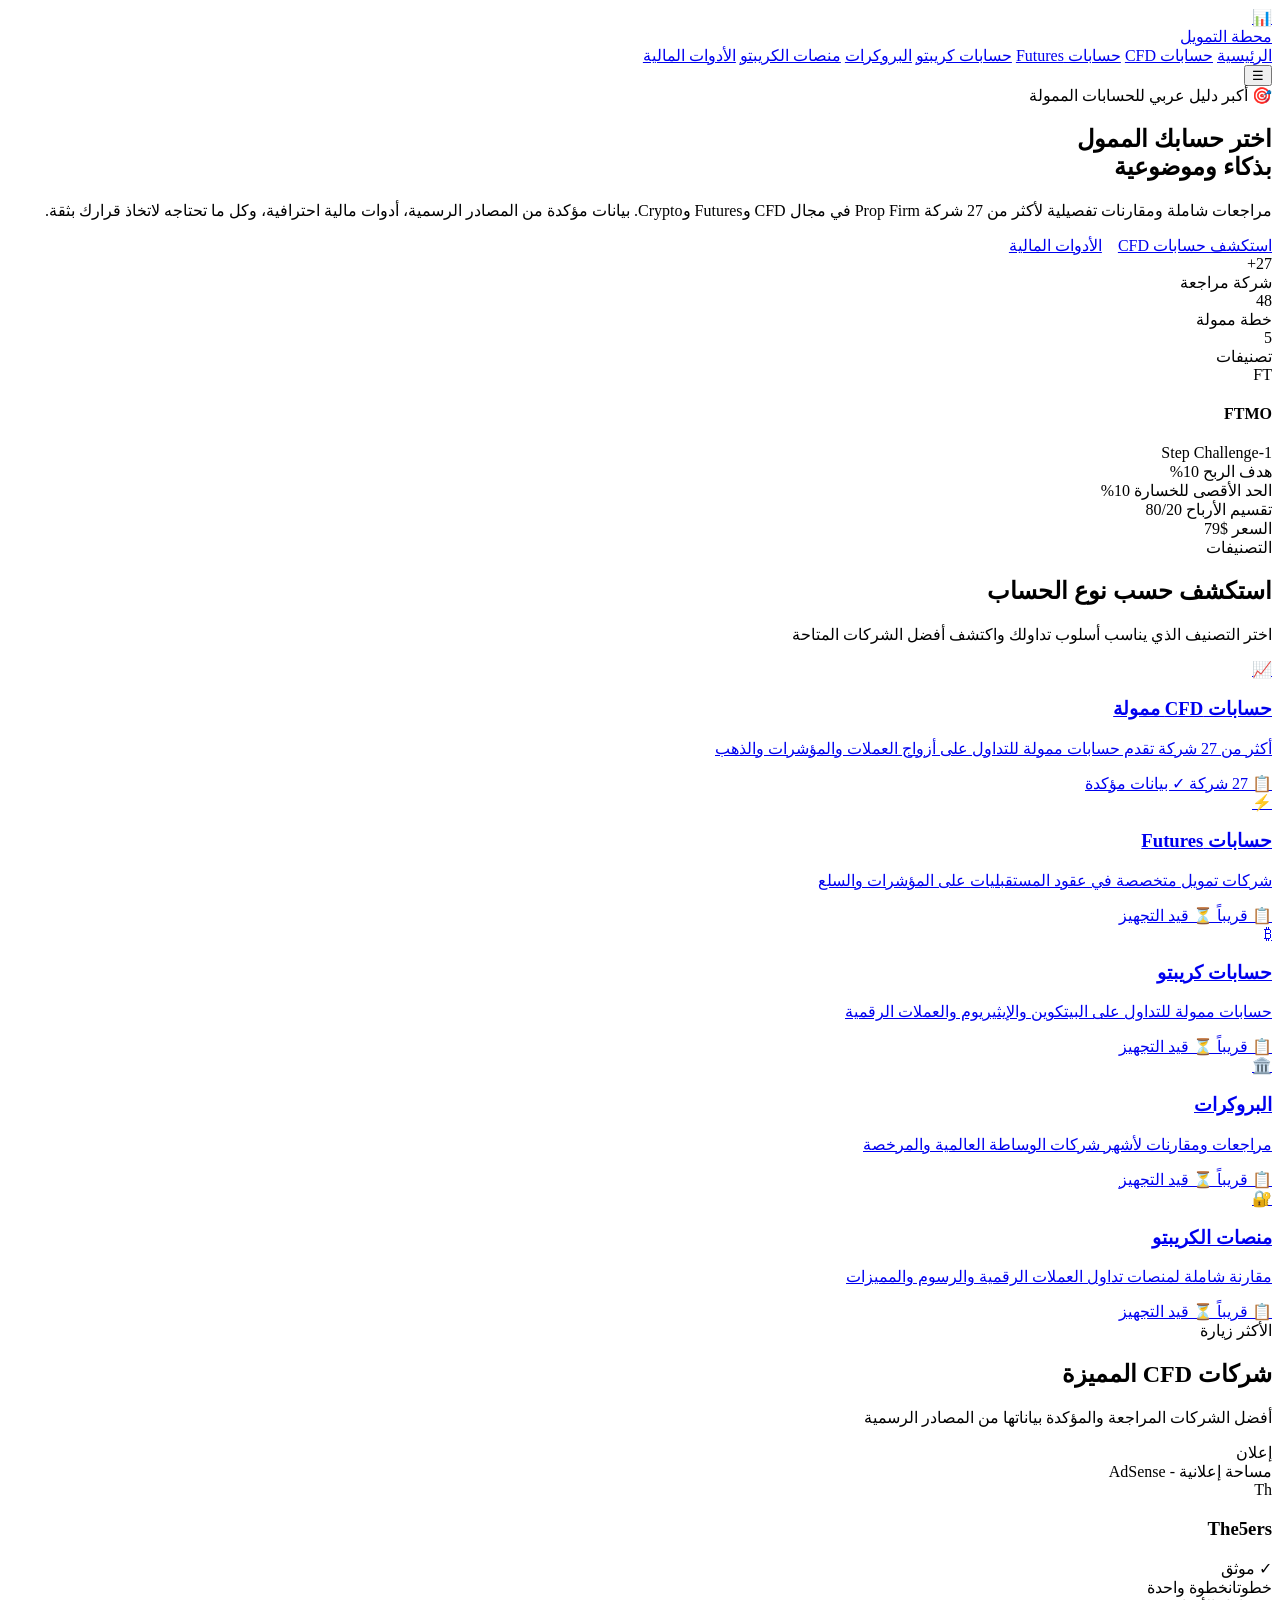
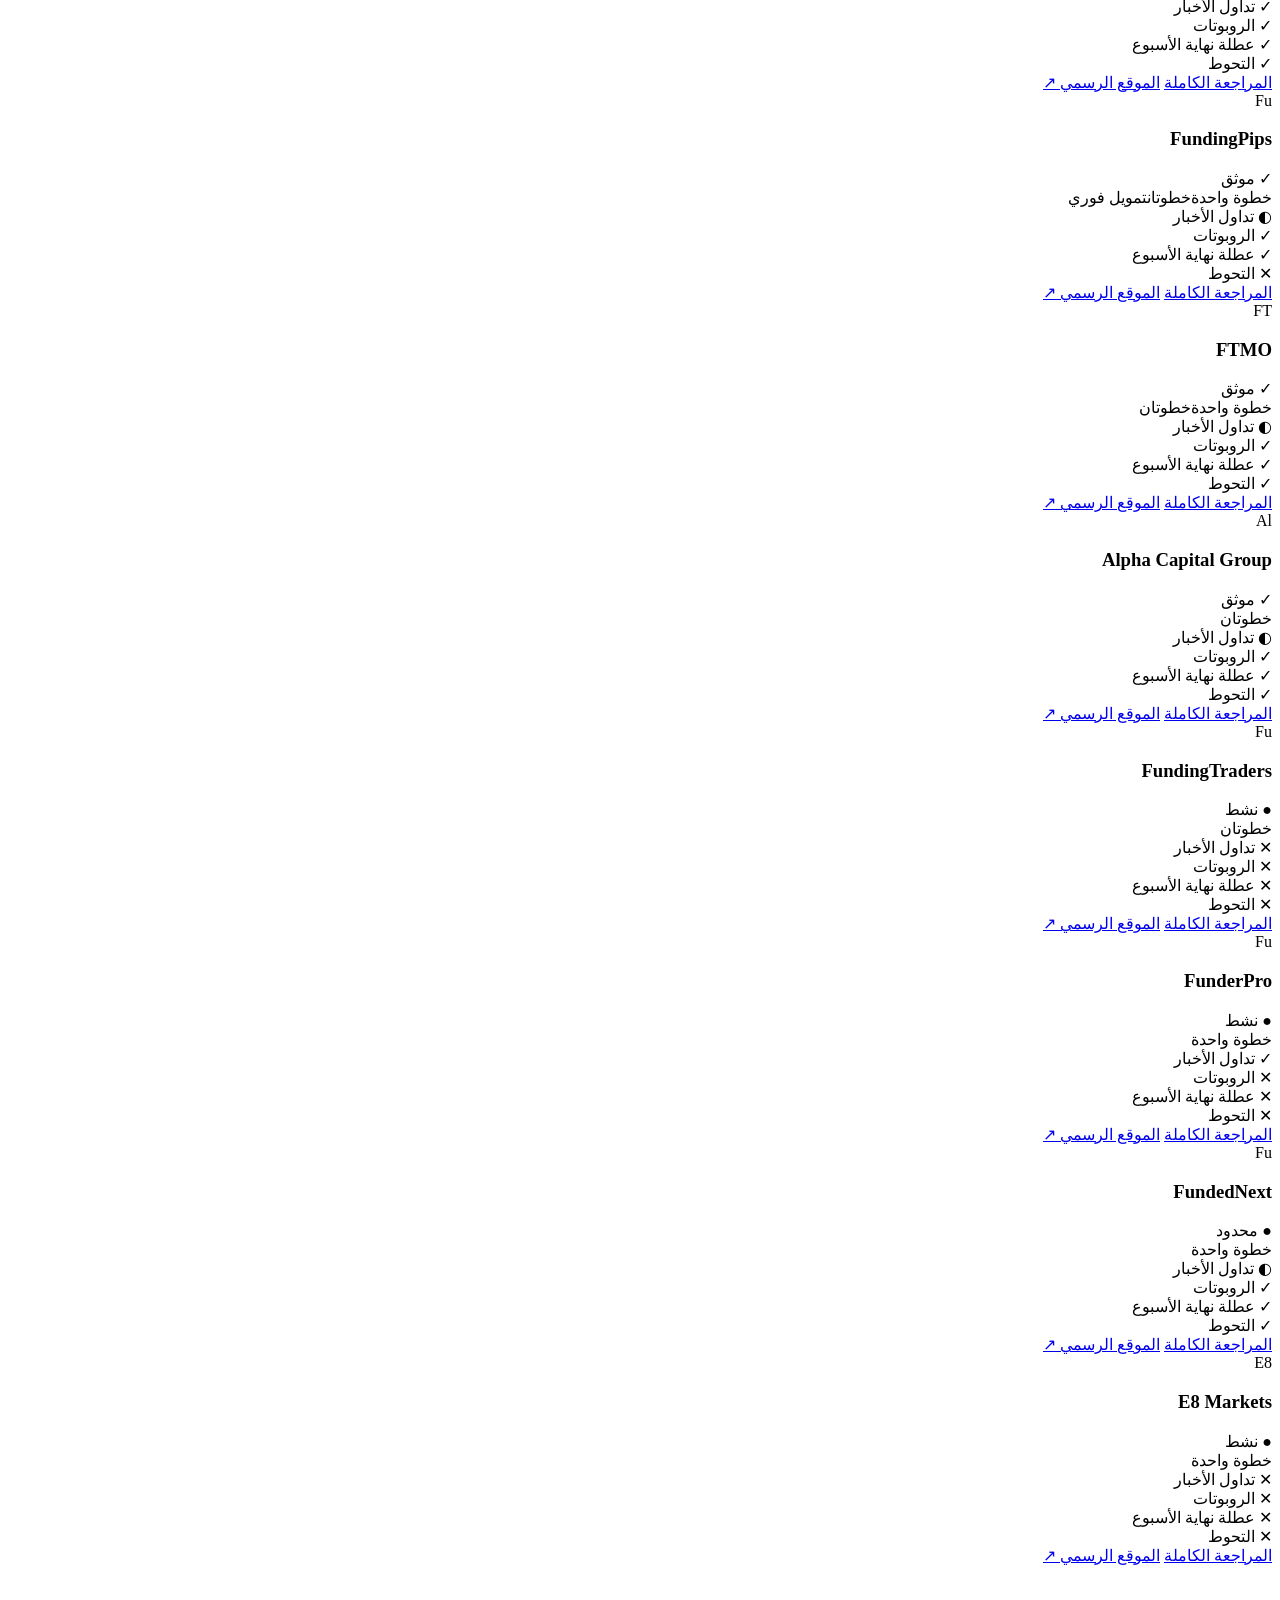
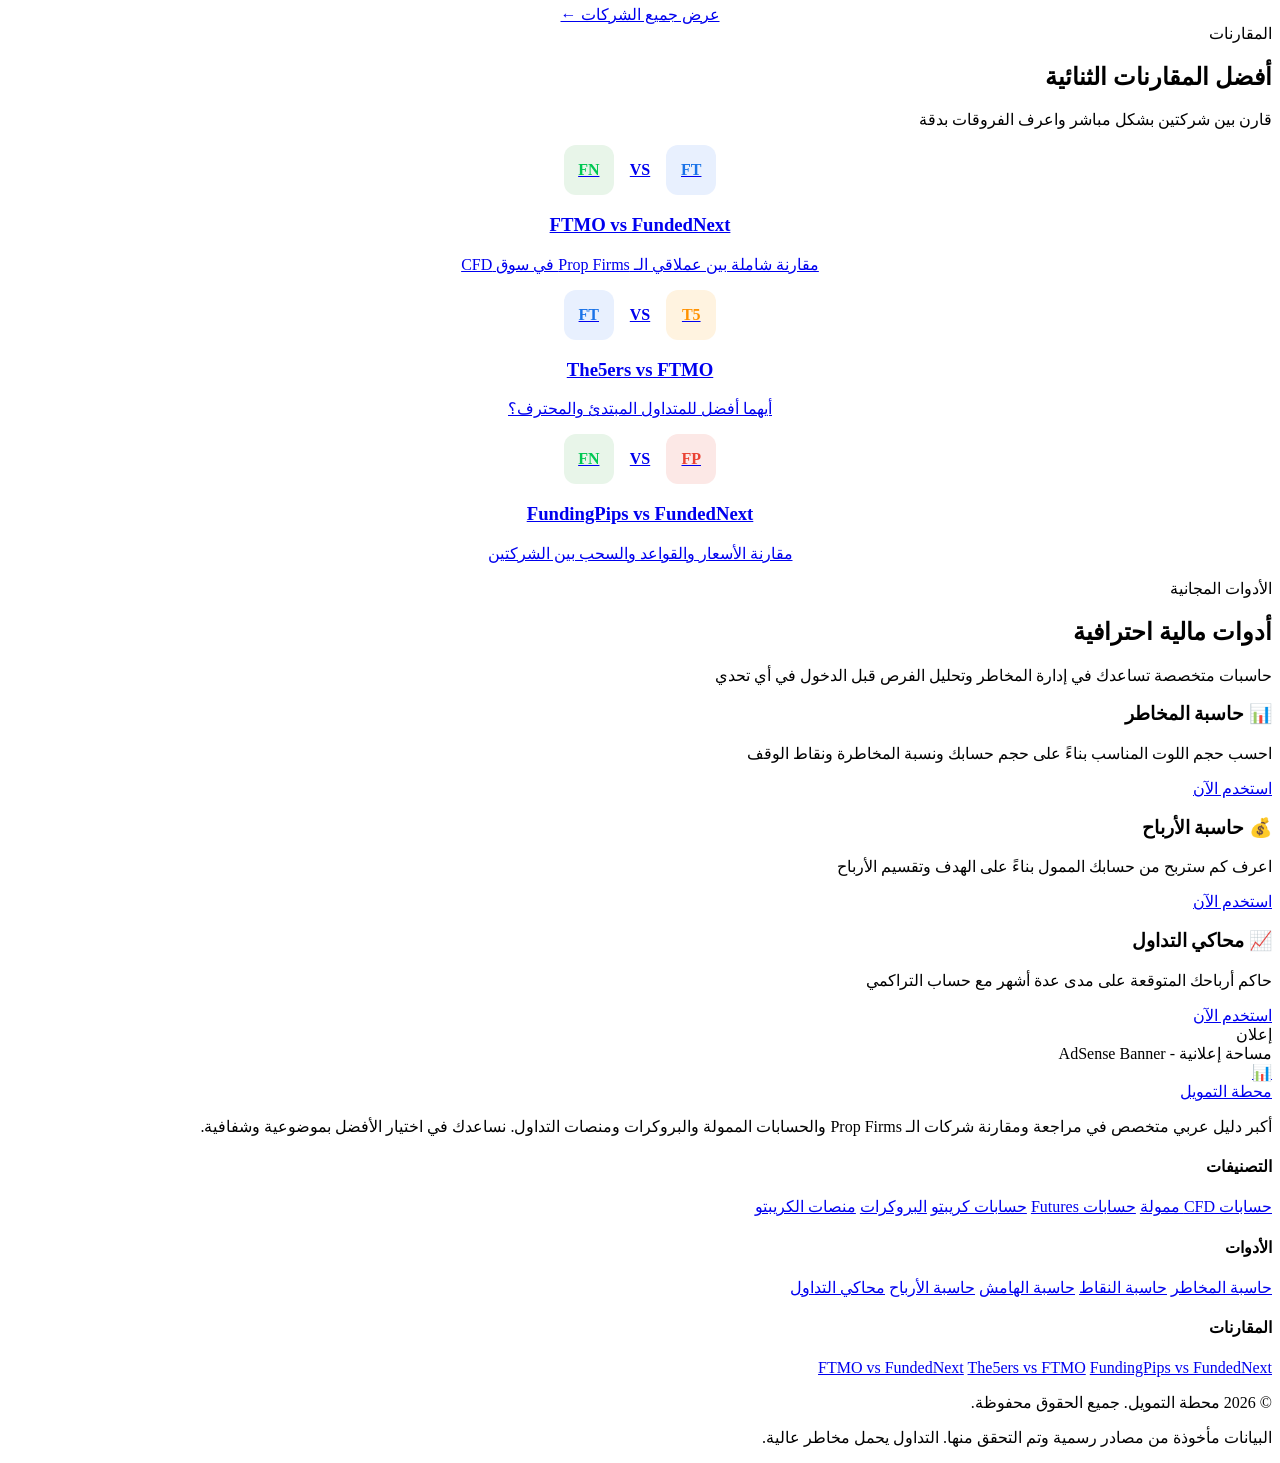
==== index.html @ 2172b108 "Add files via upload" ====
<!DOCTYPE html>
<html lang="ar" dir="rtl">
<head>
<meta charset="UTF-8">
<meta name="viewport" content="width=device-width, initial-scale=1.0">
<meta name="description" content="أكبر دليل عربي لشركات الـ Prop Firms والحسابات الممولة والبروكرات ومنصات الكريبتو. مراجعات شاملة، مقارنات تفصيلية، وأدوات مالية احترافية.">
<meta name="keywords" content="prop firm, حساب ممول, تداول, forex, CFD, futures, crypto, بروكر, مراجعة, مقارنة">
<meta name="author" content="محطة التمويل">
<meta name="robots" content="index, follow">
<meta property="og:title" content="محطة التمويل | دليل شركات الـ Prop Firms والبروكرات">
<meta property="og:description" content="أكبر دليل عربي لشركات الـ Prop Firms والحسابات الممولة والبروكرات ومنصات الكريبتو.">
<meta property="og:type" content="website">
<meta property="og:locale" content="ar_SA">
<meta name="twitter:card" content="summary_large_image">
<meta name="theme-color" content="#1a73e8">
<link rel="canonical" href="https://prophub.com/">
<link rel="preconnect" href="https://fonts.googleapis.com">
<link href="https://fonts.googleapis.com/css2?family=Cairo:wght@400;600;700;800&display=swap" rel="stylesheet">
<link rel="stylesheet" href="/assets/css/style.css">
<title>محطة التمويل | دليل شركات الـ Prop Firms والبروكرات</title>
<script type="application/ld+json">
{
  "@context": "https://schema.org",
  "@type": "WebSite",
  "name": "محطة التمويل",
  "url": "https://prophub.com/",
  "description": "أكبر دليل عربي لشركات الـ Prop Firms والحسابات الممولة والبروكرات ومنصات الكريبتو.",
  "inLanguage": "ar"
}
</script>
</head>
<body>
<header class="site-header">
  <div class="container header-inner">
    <a href="/" class="logo">
      <div class="logo-icon">📊</div>
      <span>محطة التمويل</span>
    </a>
    <nav class="main-nav">
      <a href="/" class="nav-link active">الرئيسية</a>
<a href="/categories/cfd-prop-firms.html" class="nav-link ">حسابات CFD</a>
<a href="/categories/futures-prop-firms.html" class="nav-link ">حسابات Futures</a>
<a href="/categories/crypto-prop-firms.html" class="nav-link ">حسابات كريبتو</a>
<a href="/categories/brokers.html" class="nav-link ">البروكرات</a>
<a href="/categories/crypto-exchanges.html" class="nav-link ">منصات الكريبتو</a>
<a href="/tools/" class="nav-link ">الأدوات المالية</a>

    </nav>
    <div class="header-actions">
      <button class="mobile-menu-btn" aria-label="القائمة">☰</button>
    </div>
  </div>
</header>
<main>
<section class="hero">
  <div class="container">
    <div class="hero-grid">
      <div class="hero-content">
        <div class="hero-badge">
          <span>🎯</span>
          <span>أكبر دليل عربي للحسابات الممولة</span>
        </div>
        <h1 class="hero-title">
          اختر حسابك الممول<br>
          <span class="highlight">بذكاء وموضوعية</span>
        </h1>
        <p class="hero-desc">
          مراجعات شاملة ومقارنات تفصيلية لأكثر من 27 شركة Prop Firm في مجال CFD وFutures وCrypto. 
          بيانات مؤكدة من المصادر الرسمية، أدوات مالية احترافية، وكل ما تحتاجه لاتخاذ قرارك بثقة.
        </p>
        <div style="display: flex; gap: 1rem; flex-wrap: wrap;">
          <a href="/categories/cfd-prop-firms.html" class="btn btn-primary btn-lg">استكشف حسابات CFD</a>
          <a href="/tools/" class="btn btn-outline btn-lg">الأدوات المالية</a>
        </div>
        <div class="hero-stats">
          <div class="stat-item">
            <div class="stat-number">27+</div>
            <div class="stat-label">شركة مراجعة</div>
          </div>
          <div class="stat-item">
            <div class="stat-number">48</div>
            <div class="stat-label">خطة ممولة</div>
          </div>
          <div class="stat-item">
            <div class="stat-number">5</div>
            <div class="stat-label">تصنيفات</div>
          </div>
        </div>
      </div>
      <div class="hero-visual">
        <div class="hero-card">
          <div class="hero-card-header">
            <div class="hero-card-avatar">FT</div>
            <div class="hero-card-info">
              <h4>FTMO</h4>
              <span>1-Step Challenge</span>
            </div>
          </div>
          <div class="hero-metric">
            <span class="hero-metric-label">هدف الربح</span>
            <span class="hero-metric-value">10%</span>
          </div>
          <div class="hero-metric">
            <span class="hero-metric-label">الحد الأقصى للخسارة</span>
            <span class="hero-metric-value">10%</span>
          </div>
          <div class="hero-metric">
            <span class="hero-metric-label">تقسيم الأرباح</span>
            <span class="hero-metric-value positive">80/20</span>
          </div>
          <div class="hero-metric">
            <span class="hero-metric-label">السعر</span>
            <span class="hero-metric-value">$79</span>
          </div>
        </div>
      </div>
    </div>
  </div>
</section><section class="section">
  <div class="container">
    <div class="section-header">
      <span class="section-tag">التصنيفات</span>
      <h2 class="section-title">استكشف حسب نوع الحساب</h2>
      <p class="section-desc">اختر التصنيف الذي يناسب أسلوب تداولك واكتشف أفضل الشركات المتاحة</p>
    </div>
    <div class="categories-grid">
      <a href="/categories/cfd-prop-firms.html" class="category-card">
        <div class="category-icon">📈</div>
        <h3>حسابات CFD ممولة</h3>
        <p>أكثر من 27 شركة تقدم حسابات ممولة للتداول على أزواج العملات والمؤشرات والذهب</p>
        <div class="category-meta">
          <span>📋 27 شركة</span>
          <span>✓ بيانات مؤكدة</span>
        </div>
      </a>
      <a href="/categories/futures-prop-firms.html" class="category-card">
        <div class="category-icon">⚡</div>
        <h3>حسابات Futures</h3>
        <p>شركات تمويل متخصصة في عقود المستقبليات على المؤشرات والسلع</p>
        <div class="category-meta">
          <span>📋 قريباً</span>
          <span>⏳ قيد التجهيز</span>
        </div>
      </a>
      <a href="/categories/crypto-prop-firms.html" class="category-card">
        <div class="category-icon">₿</div>
        <h3>حسابات كريبتو</h3>
        <p>حسابات ممولة للتداول على البيتكوين والإيثيريوم والعملات الرقمية</p>
        <div class="category-meta">
          <span>📋 قريباً</span>
          <span>⏳ قيد التجهيز</span>
        </div>
      </a>
      <a href="/categories/brokers.html" class="category-card">
        <div class="category-icon">🏛️</div>
        <h3>البروكرات</h3>
        <p>مراجعات ومقارنات لأشهر شركات الوساطة العالمية والمرخصة</p>
        <div class="category-meta">
          <span>📋 قريباً</span>
          <span>⏳ قيد التجهيز</span>
        </div>
      </a>
      <a href="/categories/crypto-exchanges.html" class="category-card">
        <div class="category-icon">🔐</div>
        <h3>منصات الكريبتو</h3>
        <p>مقارنة شاملة لمنصات تداول العملات الرقمية والرسوم والمميزات</p>
        <div class="category-meta">
          <span>📋 قريباً</span>
          <span>⏳ قيد التجهيز</span>
        </div>
      </a>
    </div>
  </div>
</section><section class="section" style="background: var(--bg-surface);">
  <div class="container">
    <div class="section-header">
      <span class="section-tag">الأكثر زيارة</span>
      <h2 class="section-title">شركات CFD المميزة</h2>
      <p class="section-desc">أفضل الشركات المراجعة والمؤكدة بياناتها من المصادر الرسمية</p>
    </div>
    <div class="ad-slot">
      <span class="ad-slot-label">إعلان</span>
      <div>مساحة إعلانية - AdSense</div>
    </div>
    <div class="firms-grid">
      
    <article class="firm-card" data-type="2_step">
      <div class="firm-card-header">
        <div class="firm-logo">Th</div>
        <div class="firm-info">
          <h3 class="firm-name">The5ers</h3>
          <span class="firm-badge badge-verified">✓ موثق</span>
        </div>
      </div>
      <div class="firm-card-body">
        <div class="firm-plans-preview">
          <span class="plan-chip">خطوتان</span><span class="plan-chip">خطوة واحدة</span>
        </div>
        <div class="firm-features">
          
    <div class="feature-item allowed"><span class="icon">✓</span> تداول الأخبار</div>
    <div class="feature-item allowed"><span class="icon">✓</span> الروبوتات</div>
    <div class="feature-item allowed"><span class="icon">✓</span> عطلة نهاية الأسبوع</div>
    <div class="feature-item allowed"><span class="icon">✓</span> التحوط</div>
    
        </div>
      </div>
      <div class="firm-card-footer">
        <a href="/reviews/the5ers.html" class="btn btn-primary btn-sm">المراجعة الكاملة</a>
        <a href="https://the5ers.com/high-stakes/" target="_blank" rel="nofollow noopener" class="btn btn-outline btn-sm">الموقع الرسمي ↗</a>
      </div>
    </article>
    
    <article class="firm-card" data-type="1_step">
      <div class="firm-card-header">
        <div class="firm-logo">Fu</div>
        <div class="firm-info">
          <h3 class="firm-name">FundingPips</h3>
          <span class="firm-badge badge-verified">✓ موثق</span>
        </div>
      </div>
      <div class="firm-card-body">
        <div class="firm-plans-preview">
          <span class="plan-chip">خطوة واحدة</span><span class="plan-chip">خطوتان</span><span class="plan-chip">تمويل فوري</span>
        </div>
        <div class="firm-features">
          
    <div class="feature-item restricted"><span class="icon">◐</span> تداول الأخبار</div>
    <div class="feature-item allowed"><span class="icon">✓</span> الروبوتات</div>
    <div class="feature-item allowed"><span class="icon">✓</span> عطلة نهاية الأسبوع</div>
    <div class="feature-item not-allowed"><span class="icon">✕</span> التحوط</div>
    
        </div>
      </div>
      <div class="firm-card-footer">
        <a href="/reviews/fundingpips.html" class="btn btn-primary btn-sm">المراجعة الكاملة</a>
        <a href="https://fundingpips.com/1-step/" target="_blank" rel="nofollow noopener" class="btn btn-outline btn-sm">الموقع الرسمي ↗</a>
      </div>
    </article>
    
    <article class="firm-card" data-type="1_step">
      <div class="firm-card-header">
        <div class="firm-logo">FT</div>
        <div class="firm-info">
          <h3 class="firm-name">FTMO</h3>
          <span class="firm-badge badge-verified">✓ موثق</span>
        </div>
      </div>
      <div class="firm-card-body">
        <div class="firm-plans-preview">
          <span class="plan-chip">خطوة واحدة</span><span class="plan-chip">خطوتان</span>
        </div>
        <div class="firm-features">
          
    <div class="feature-item restricted"><span class="icon">◐</span> تداول الأخبار</div>
    <div class="feature-item allowed"><span class="icon">✓</span> الروبوتات</div>
    <div class="feature-item allowed"><span class="icon">✓</span> عطلة نهاية الأسبوع</div>
    <div class="feature-item allowed"><span class="icon">✓</span> التحوط</div>
    
        </div>
      </div>
      <div class="firm-card-footer">
        <a href="/reviews/ftmo.html" class="btn btn-primary btn-sm">المراجعة الكاملة</a>
        <a href="https://ftmo.com/en/1-step-challenge/" target="_blank" rel="nofollow noopener" class="btn btn-outline btn-sm">الموقع الرسمي ↗</a>
      </div>
    </article>
    
    <article class="firm-card" data-type="2_step">
      <div class="firm-card-header">
        <div class="firm-logo">Al</div>
        <div class="firm-info">
          <h3 class="firm-name">Alpha Capital Group</h3>
          <span class="firm-badge badge-verified">✓ موثق</span>
        </div>
      </div>
      <div class="firm-card-body">
        <div class="firm-plans-preview">
          <span class="plan-chip">خطوتان</span>
        </div>
        <div class="firm-features">
          
    <div class="feature-item restricted"><span class="icon">◐</span> تداول الأخبار</div>
    <div class="feature-item allowed"><span class="icon">✓</span> الروبوتات</div>
    <div class="feature-item allowed"><span class="icon">✓</span> عطلة نهاية الأسبوع</div>
    <div class="feature-item allowed"><span class="icon">✓</span> التحوط</div>
    
        </div>
      </div>
      <div class="firm-card-footer">
        <a href="/reviews/alpha-capital-group.html" class="btn btn-primary btn-sm">المراجعة الكاملة</a>
        <a href="https://alphacapitalgroup.uk/alpha-pro/" target="_blank" rel="nofollow noopener" class="btn btn-outline btn-sm">الموقع الرسمي ↗</a>
      </div>
    </article>
    
    <article class="firm-card" data-type="2_step">
      <div class="firm-card-header">
        <div class="firm-logo">Fu</div>
        <div class="firm-info">
          <h3 class="firm-name">FundingTraders</h3>
          <span class="firm-badge badge-active">● نشط</span>
        </div>
      </div>
      <div class="firm-card-body">
        <div class="firm-plans-preview">
          <span class="plan-chip">خطوتان</span>
        </div>
        <div class="firm-features">
          
    <div class="feature-item not-allowed"><span class="icon">✕</span> تداول الأخبار</div>
    <div class="feature-item not-allowed"><span class="icon">✕</span> الروبوتات</div>
    <div class="feature-item not-allowed"><span class="icon">✕</span> عطلة نهاية الأسبوع</div>
    <div class="feature-item not-allowed"><span class="icon">✕</span> التحوط</div>
    
        </div>
      </div>
      <div class="firm-card-footer">
        <a href="/reviews/fundingtraders.html" class="btn btn-primary btn-sm">المراجعة الكاملة</a>
        <a href="https://fundingtraders.com/" target="_blank" rel="nofollow noopener" class="btn btn-outline btn-sm">الموقع الرسمي ↗</a>
      </div>
    </article>
    
    <article class="firm-card" data-type="1_step">
      <div class="firm-card-header">
        <div class="firm-logo">Fu</div>
        <div class="firm-info">
          <h3 class="firm-name">FunderPro</h3>
          <span class="firm-badge badge-active">● نشط</span>
        </div>
      </div>
      <div class="firm-card-body">
        <div class="firm-plans-preview">
          <span class="plan-chip">خطوة واحدة</span>
        </div>
        <div class="firm-features">
          
    <div class="feature-item allowed"><span class="icon">✓</span> تداول الأخبار</div>
    <div class="feature-item not-allowed"><span class="icon">✕</span> الروبوتات</div>
    <div class="feature-item not-allowed"><span class="icon">✕</span> عطلة نهاية الأسبوع</div>
    <div class="feature-item not-allowed"><span class="icon">✕</span> التحوط</div>
    
        </div>
      </div>
      <div class="firm-card-footer">
        <a href="/reviews/funderpro.html" class="btn btn-primary btn-sm">المراجعة الكاملة</a>
        <a href="https://funderpro.com/the-challenge/" target="_blank" rel="nofollow noopener" class="btn btn-outline btn-sm">الموقع الرسمي ↗</a>
      </div>
    </article>
    
    <article class="firm-card" data-type="1_step">
      <div class="firm-card-header">
        <div class="firm-logo">Fu</div>
        <div class="firm-info">
          <h3 class="firm-name">FundedNext</h3>
          <span class="firm-badge badge-limited">● محدود</span>
        </div>
      </div>
      <div class="firm-card-body">
        <div class="firm-plans-preview">
          <span class="plan-chip">خطوة واحدة</span>
        </div>
        <div class="firm-features">
          
    <div class="feature-item restricted"><span class="icon">◐</span> تداول الأخبار</div>
    <div class="feature-item allowed"><span class="icon">✓</span> الروبوتات</div>
    <div class="feature-item allowed"><span class="icon">✓</span> عطلة نهاية الأسبوع</div>
    <div class="feature-item allowed"><span class="icon">✓</span> التحوط</div>
    
        </div>
      </div>
      <div class="firm-card-footer">
        <a href="/reviews/fundednext.html" class="btn btn-primary btn-sm">المراجعة الكاملة</a>
        <a href="https://fundednext.com/express/" target="_blank" rel="nofollow noopener" class="btn btn-outline btn-sm">الموقع الرسمي ↗</a>
      </div>
    </article>
    
    <article class="firm-card" data-type="1_step">
      <div class="firm-card-header">
        <div class="firm-logo">E8</div>
        <div class="firm-info">
          <h3 class="firm-name">E8 Markets</h3>
          <span class="firm-badge badge-active">● نشط</span>
        </div>
      </div>
      <div class="firm-card-body">
        <div class="firm-plans-preview">
          <span class="plan-chip">خطوة واحدة</span>
        </div>
        <div class="firm-features">
          
    <div class="feature-item not-allowed"><span class="icon">✕</span> تداول الأخبار</div>
    <div class="feature-item not-allowed"><span class="icon">✕</span> الروبوتات</div>
    <div class="feature-item not-allowed"><span class="icon">✕</span> عطلة نهاية الأسبوع</div>
    <div class="feature-item not-allowed"><span class="icon">✕</span> التحوط</div>
    
        </div>
      </div>
      <div class="firm-card-footer">
        <a href="/reviews/e8-markets.html" class="btn btn-primary btn-sm">المراجعة الكاملة</a>
        <a href="https://e8markets.com/compare-account-challenges" target="_blank" rel="nofollow noopener" class="btn btn-outline btn-sm">الموقع الرسمي ↗</a>
      </div>
    </article>
    
    </div>
    <div style="text-align: center; margin-top: 2.5rem;">
      <a href="/categories/cfd-prop-firms.html" class="btn btn-outline btn-lg">عرض جميع الشركات ←</a>
    </div>
  </div>
</section><section class="section">
  <div class="container">
    <div class="section-header">
      <span class="section-tag">المقارنات</span>
      <h2 class="section-title">أفضل المقارنات الثنائية</h2>
      <p class="section-desc">قارن بين شركتين بشكل مباشر واعرف الفروقات بدقة</p>
    </div>
    <div class="categories-grid">
      <a href="/comparisons/ftmo-vs-fundednext.html" class="category-card" style="text-align: center;">
        <div style="display: flex; align-items: center; justify-content: center; gap: 1rem; margin-bottom: 1rem;">
          <div style="width: 50px; height: 50px; border-radius: 12px; background: #e8f0fe; display: flex; align-items: center; justify-content: center; font-weight: 800; color: #1a73e8;">FT</div>
          <span style="font-weight: 800; color: var(--text-muted);">VS</span>
          <div style="width: 50px; height: 50px; border-radius: 12px; background: #e8f5e9; display: flex; align-items: center; justify-content: center; font-weight: 800; color: #00c853;">FN</div>
        </div>
        <h3>FTMO vs FundedNext</h3>
        <p>مقارنة شاملة بين عملاقي الـ Prop Firms في سوق CFD</p>
      </a>
      <a href="/comparisons/the5ers-vs-ftmo.html" class="category-card" style="text-align: center;">
        <div style="display: flex; align-items: center; justify-content: center; gap: 1rem; margin-bottom: 1rem;">
          <div style="width: 50px; height: 50px; border-radius: 12px; background: #fff3e0; display: flex; align-items: center; justify-content: center; font-weight: 800; color: #ff9100;">T5</div>
          <span style="font-weight: 800; color: var(--text-muted);">VS</span>
          <div style="width: 50px; height: 50px; border-radius: 12px; background: #e8f0fe; display: flex; align-items: center; justify-content: center; font-weight: 800; color: #1a73e8;">FT</div>
        </div>
        <h3>The5ers vs FTMO</h3>
        <p>أيهما أفضل للمتداول المبتدئ والمحترف؟</p>
      </a>
      <a href="/comparisons/fundingpips-vs-fundednext.html" class="category-card" style="text-align: center;">
        <div style="display: flex; align-items: center; justify-content: center; gap: 1rem; margin-bottom: 1rem;">
          <div style="width: 50px; height: 50px; border-radius: 12px; background: #fce8e6; display: flex; align-items: center; justify-content: center; font-weight: 800; color: #ea4335;">FP</div>
          <span style="font-weight: 800; color: var(--text-muted);">VS</span>
          <div style="width: 50px; height: 50px; border-radius: 12px; background: #e8f5e9; display: flex; align-items: center; justify-content: center; font-weight: 800; color: #00c853;">FN</div>
        </div>
        <h3>FundingPips vs FundedNext</h3>
        <p>مقارنة الأسعار والقواعد والسحب بين الشركتين</p>
      </a>
    </div>
  </div>
</section><section class="section" style="background: linear-gradient(180deg, var(--bg-surface) 0%, var(--bg-primary) 100%);">
  <div class="container">
    <div class="section-header">
      <span class="section-tag">الأدوات المجانية</span>
      <h2 class="section-title">أدوات مالية احترافية</h2>
      <p class="section-desc">حاسبات متخصصة تساعدك في إدارة المخاطر وتحليل الفرص قبل الدخول في أي تحدي</p>
    </div>
    <div class="tools-grid">
      <div class="tool-card">
        <h3>📊 حاسبة المخاطر</h3>
        <p>احسب حجم اللوت المناسب بناءً على حجم حسابك ونسبة المخاطرة ونقاط الوقف</p>
        <a href="/tools/#risk" class="btn btn-primary btn-sm">استخدم الآن</a>
      </div>
      <div class="tool-card">
        <h3>💰 حاسبة الأرباح</h3>
        <p>اعرف كم ستربح من حسابك الممول بناءً على الهدف وتقسيم الأرباح</p>
        <a href="/tools/#payout" class="btn btn-primary btn-sm">استخدم الآن</a>
      </div>
      <div class="tool-card">
        <h3>📈 محاكي التداول</h3>
        <p>حاكم أرباحك المتوقعة على مدى عدة أشهر مع حساب التراكمي</p>
        <a href="/tools/#simulator" class="btn btn-primary btn-sm">استخدم الآن</a>
      </div>
    </div>
  </div>
</section><div class="container">
  <div class="ad-slot">
    <span class="ad-slot-label">إعلان</span>
    <div>مساحة إعلانية - AdSense Banner</div>
  </div>
</div></main>
<footer class="site-footer">
  <div class="container">
    <div class="footer-grid">
      <div class="footer-brand">
        <a href="/" class="logo">
          <div class="logo-icon">📊</div>
          <span>محطة التمويل</span>
        </a>
        <p>أكبر دليل عربي متخصص في مراجعة ومقارنة شركات الـ Prop Firms والحسابات الممولة والبروكرات ومنصات التداول. نساعدك في اختيار الأفضل بموضوعية وشفافية.</p>
      </div>
      <div class="footer-col">
        <h4>التصنيفات</h4>
        <a href="/categories/cfd-prop-firms.html">حسابات CFD ممولة</a>
        <a href="/categories/futures-prop-firms.html">حسابات Futures</a>
        <a href="/categories/crypto-prop-firms.html">حسابات كريبتو</a>
        <a href="/categories/brokers.html">البروكرات</a>
        <a href="/categories/crypto-exchanges.html">منصات الكريبتو</a>
      </div>
      <div class="footer-col">
        <h4>الأدوات</h4>
        <a href="/tools/#risk">حاسبة المخاطر</a>
        <a href="/tools/#pip">حاسبة النقاط</a>
        <a href="/tools/#margin">حاسبة الهامش</a>
        <a href="/tools/#payout">حاسبة الأرباح</a>
        <a href="/tools/#simulator">محاكي التداول</a>
      </div>
      <div class="footer-col">
        <h4>المقارنات</h4>
        <a href="/comparisons/ftmo-vs-fundednext.html">FTMO vs FundedNext</a>
        <a href="/comparisons/the5ers-vs-ftmo.html">The5ers vs FTMO</a>
        <a href="/comparisons/fundingpips-vs-fundednext.html">FundingPips vs FundedNext</a>
      </div>
    </div>
    <div class="footer-bottom">
      <p>© 2026 محطة التمويل. جميع الحقوق محفوظة.</p>
      <p>البيانات مأخوذة من مصادر رسمية وتم التحقق منها. التداول يحمل مخاطر عالية.</p>
    </div>
  </div>
</footer>
<script src="/assets/js/app.js"></script>
</body>
</html>
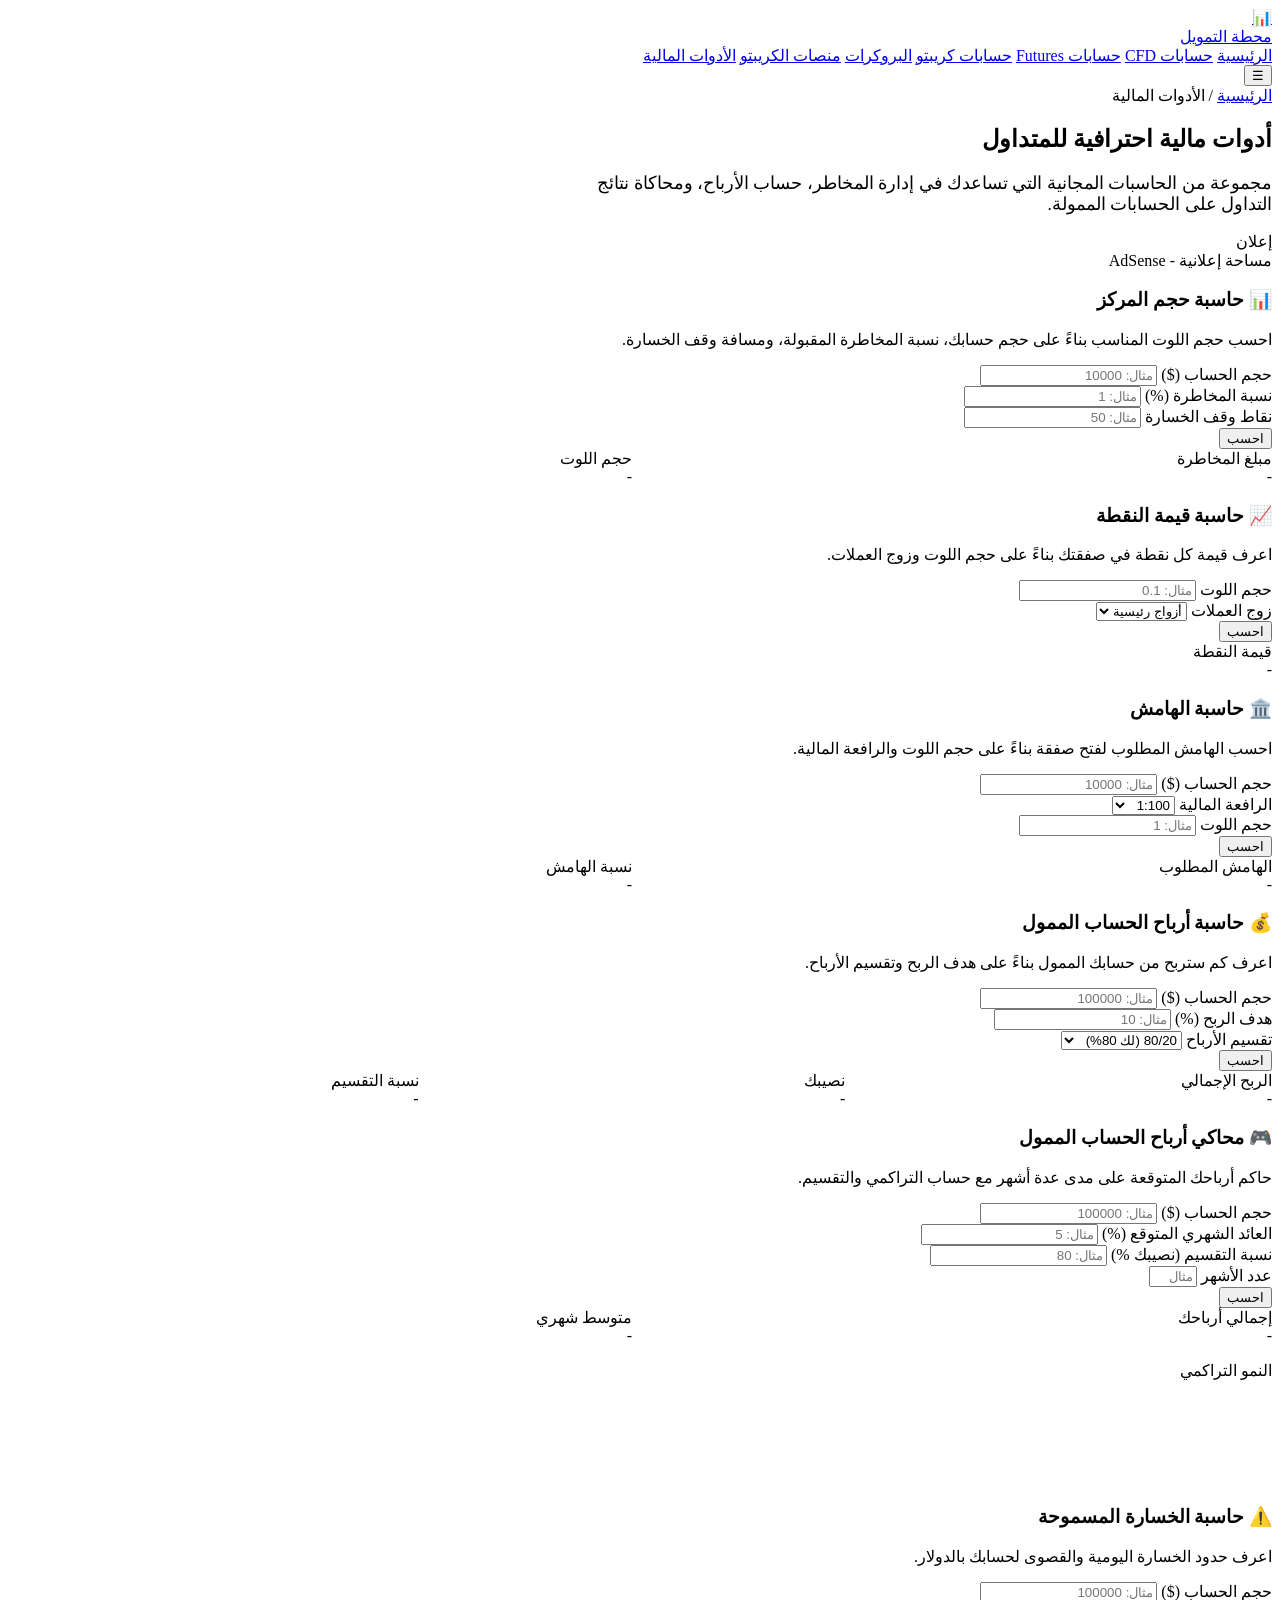
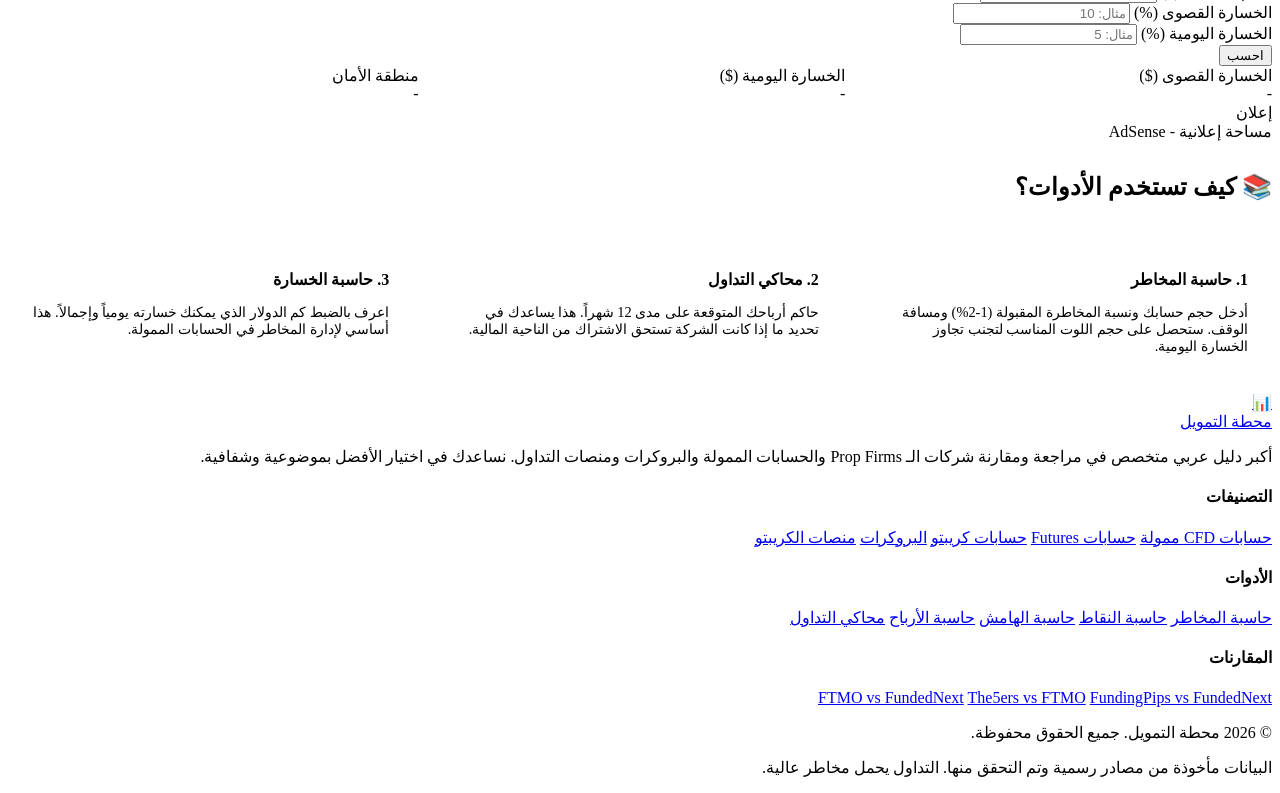
==== commit 26af0af2: "Add files via upload" ====
--- a/index.html
+++ b/index.html
@@ -7,7 +7,7 @@
 <meta name="keywords" content="prop firm, حساب ممول, تداول, forex, CFD, futures, crypto, بروكر, مراجعة, مقارنة">
 <meta name="author" content="محطة التمويل">
 <meta name="robots" content="index, follow">
-<meta property="og:title" content="محطة التمويل | دليل شركات الـ Prop Firms والبروكرات">
+<meta property="og:title" content="الأدوات المالية | حاسبات التداول والمخاطر | محطة التمويل">
 <meta property="og:description" content="أكبر دليل عربي لشركات الـ Prop Firms والحسابات الممولة والبروكرات ومنصات الكريبتو.">
 <meta property="og:type" content="website">
 <meta property="og:locale" content="ar_SA">
@@ -17,7 +17,7 @@
 <link rel="preconnect" href="https://fonts.googleapis.com">
 <link href="https://fonts.googleapis.com/css2?family=Cairo:wght@400;600;700;800&display=swap" rel="stylesheet">
 <link rel="stylesheet" href="/assets/css/style.css">
-<title>محطة التمويل | دليل شركات الـ Prop Firms والبروكرات</title>
+<title>الأدوات المالية | حاسبات التداول والمخاطر | محطة التمويل</title>
 <script type="application/ld+json">
 {
   "@context": "https://schema.org",
@@ -37,13 +37,13 @@
       <span>محطة التمويل</span>
     </a>
     <nav class="main-nav">
-      <a href="/" class="nav-link active">الرئيسية</a>
+      <a href="/" class="nav-link ">الرئيسية</a>
 <a href="/categories/cfd-prop-firms.html" class="nav-link ">حسابات CFD</a>
 <a href="/categories/futures-prop-firms.html" class="nav-link ">حسابات Futures</a>
 <a href="/categories/crypto-prop-firms.html" class="nav-link ">حسابات كريبتو</a>
 <a href="/categories/brokers.html" class="nav-link ">البروكرات</a>
 <a href="/categories/crypto-exchanges.html" class="nav-link ">منصات الكريبتو</a>
-<a href="/tools/" class="nav-link ">الأدوات المالية</a>
+<a href="/tools/" class="nav-link active">الأدوات المالية</a>
 
     </nav>
     <div class="header-actions">
@@ -52,427 +52,265 @@
   </div>
 </header>
 <main>
-<section class="hero">
+
+<section class="review-hero">
   <div class="container">
-    <div class="hero-grid">
-      <div class="hero-content">
-        <div class="hero-badge">
-          <span>🎯</span>
-          <span>أكبر دليل عربي للحسابات الممولة</span>
-        </div>
-        <h1 class="hero-title">
-          اختر حسابك الممول<br>
-          <span class="highlight">بذكاء وموضوعية</span>
-        </h1>
-        <p class="hero-desc">
-          مراجعات شاملة ومقارنات تفصيلية لأكثر من 27 شركة Prop Firm في مجال CFD وFutures وCrypto. 
-          بيانات مؤكدة من المصادر الرسمية، أدوات مالية احترافية، وكل ما تحتاجه لاتخاذ قرارك بثقة.
-        </p>
-        <div style="display: flex; gap: 1rem; flex-wrap: wrap;">
-          <a href="/categories/cfd-prop-firms.html" class="btn btn-primary btn-lg">استكشف حسابات CFD</a>
-          <a href="/tools/" class="btn btn-outline btn-lg">الأدوات المالية</a>
-        </div>
-        <div class="hero-stats">
-          <div class="stat-item">
-            <div class="stat-number">27+</div>
-            <div class="stat-label">شركة مراجعة</div>
-          </div>
-          <div class="stat-item">
-            <div class="stat-number">48</div>
-            <div class="stat-label">خطة ممولة</div>
-          </div>
-          <div class="stat-item">
-            <div class="stat-number">5</div>
-            <div class="stat-label">تصنيفات</div>
-          </div>
-        </div>
-      </div>
-      <div class="hero-visual">
-        <div class="hero-card">
-          <div class="hero-card-header">
-            <div class="hero-card-avatar">FT</div>
-            <div class="hero-card-info">
-              <h4>FTMO</h4>
-              <span>1-Step Challenge</span>
-            </div>
-          </div>
-          <div class="hero-metric">
-            <span class="hero-metric-label">هدف الربح</span>
-            <span class="hero-metric-value">10%</span>
-          </div>
-          <div class="hero-metric">
-            <span class="hero-metric-label">الحد الأقصى للخسارة</span>
-            <span class="hero-metric-value">10%</span>
-          </div>
-          <div class="hero-metric">
-            <span class="hero-metric-label">تقسيم الأرباح</span>
-            <span class="hero-metric-value positive">80/20</span>
-          </div>
-          <div class="hero-metric">
-            <span class="hero-metric-label">السعر</span>
-            <span class="hero-metric-value">$79</span>
-          </div>
-        </div>
-      </div>
-    </div>
-  </div>
-</section><section class="section">
-  <div class="container">
-    <div class="section-header">
-      <span class="section-tag">التصنيفات</span>
-      <h2 class="section-title">استكشف حسب نوع الحساب</h2>
-      <p class="section-desc">اختر التصنيف الذي يناسب أسلوب تداولك واكتشف أفضل الشركات المتاحة</p>
-    </div>
-    <div class="categories-grid">
-      <a href="/categories/cfd-prop-firms.html" class="category-card">
-        <div class="category-icon">📈</div>
-        <h3>حسابات CFD ممولة</h3>
-        <p>أكثر من 27 شركة تقدم حسابات ممولة للتداول على أزواج العملات والمؤشرات والذهب</p>
-        <div class="category-meta">
-          <span>📋 27 شركة</span>
-          <span>✓ بيانات مؤكدة</span>
-        </div>
-      </a>
-      <a href="/categories/futures-prop-firms.html" class="category-card">
-        <div class="category-icon">⚡</div>
-        <h3>حسابات Futures</h3>
-        <p>شركات تمويل متخصصة في عقود المستقبليات على المؤشرات والسلع</p>
-        <div class="category-meta">
-          <span>📋 قريباً</span>
-          <span>⏳ قيد التجهيز</span>
-        </div>
-      </a>
-      <a href="/categories/crypto-prop-firms.html" class="category-card">
-        <div class="category-icon">₿</div>
-        <h3>حسابات كريبتو</h3>
-        <p>حسابات ممولة للتداول على البيتكوين والإيثيريوم والعملات الرقمية</p>
-        <div class="category-meta">
-          <span>📋 قريباً</span>
-          <span>⏳ قيد التجهيز</span>
-        </div>
-      </a>
-      <a href="/categories/brokers.html" class="category-card">
-        <div class="category-icon">🏛️</div>
-        <h3>البروكرات</h3>
-        <p>مراجعات ومقارنات لأشهر شركات الوساطة العالمية والمرخصة</p>
-        <div class="category-meta">
-          <span>📋 قريباً</span>
-          <span>⏳ قيد التجهيز</span>
-        </div>
-      </a>
-      <a href="/categories/crypto-exchanges.html" class="category-card">
-        <div class="category-icon">🔐</div>
-        <h3>منصات الكريبتو</h3>
-        <p>مقارنة شاملة لمنصات تداول العملات الرقمية والرسوم والمميزات</p>
-        <div class="category-meta">
-          <span>📋 قريباً</span>
-          <span>⏳ قيد التجهيز</span>
-        </div>
-      </a>
-    </div>
-  </div>
-</section><section class="section" style="background: var(--bg-surface);">
-  <div class="container">
-    <div class="section-header">
-      <span class="section-tag">الأكثر زيارة</span>
-      <h2 class="section-title">شركات CFD المميزة</h2>
-      <p class="section-desc">أفضل الشركات المراجعة والمؤكدة بياناتها من المصادر الرسمية</p>
-    </div>
-    <div class="ad-slot">
-      <span class="ad-slot-label">إعلان</span>
-      <div>مساحة إعلانية - AdSense</div>
-    </div>
-    <div class="firms-grid">
-      
-    <article class="firm-card" data-type="2_step">
-      <div class="firm-card-header">
-        <div class="firm-logo">Th</div>
-        <div class="firm-info">
-          <h3 class="firm-name">The5ers</h3>
-          <span class="firm-badge badge-verified">✓ موثق</span>
-        </div>
-      </div>
-      <div class="firm-card-body">
-        <div class="firm-plans-preview">
-          <span class="plan-chip">خطوتان</span><span class="plan-chip">خطوة واحدة</span>
-        </div>
-        <div class="firm-features">
-          
-    <div class="feature-item allowed"><span class="icon">✓</span> تداول الأخبار</div>
-    <div class="feature-item allowed"><span class="icon">✓</span> الروبوتات</div>
-    <div class="feature-item allowed"><span class="icon">✓</span> عطلة نهاية الأسبوع</div>
-    <div class="feature-item allowed"><span class="icon">✓</span> التحوط</div>
-    
-        </div>
-      </div>
-      <div class="firm-card-footer">
-        <a href="/reviews/the5ers.html" class="btn btn-primary btn-sm">المراجعة الكاملة</a>
-        <a href="https://the5ers.com/high-stakes/" target="_blank" rel="nofollow noopener" class="btn btn-outline btn-sm">الموقع الرسمي ↗</a>
-      </div>
-    </article>
-    
-    <article class="firm-card" data-type="1_step">
-      <div class="firm-card-header">
-        <div class="firm-logo">Fu</div>
-        <div class="firm-info">
-          <h3 class="firm-name">FundingPips</h3>
-          <span class="firm-badge badge-verified">✓ موثق</span>
-        </div>
-      </div>
-      <div class="firm-card-body">
-        <div class="firm-plans-preview">
-          <span class="plan-chip">خطوة واحدة</span><span class="plan-chip">خطوتان</span><span class="plan-chip">تمويل فوري</span>
-        </div>
-        <div class="firm-features">
-          
-    <div class="feature-item restricted"><span class="icon">◐</span> تداول الأخبار</div>
-    <div class="feature-item allowed"><span class="icon">✓</span> الروبوتات</div>
-    <div class="feature-item allowed"><span class="icon">✓</span> عطلة نهاية الأسبوع</div>
-    <div class="feature-item not-allowed"><span class="icon">✕</span> التحوط</div>
-    
-        </div>
-      </div>
-      <div class="firm-card-footer">
-        <a href="/reviews/fundingpips.html" class="btn btn-primary btn-sm">المراجعة الكاملة</a>
-        <a href="https://fundingpips.com/1-step/" target="_blank" rel="nofollow noopener" class="btn btn-outline btn-sm">الموقع الرسمي ↗</a>
-      </div>
-    </article>
-    
-    <article class="firm-card" data-type="1_step">
-      <div class="firm-card-header">
-        <div class="firm-logo">FT</div>
-        <div class="firm-info">
-          <h3 class="firm-name">FTMO</h3>
-          <span class="firm-badge badge-verified">✓ موثق</span>
-        </div>
-      </div>
-      <div class="firm-card-body">
-        <div class="firm-plans-preview">
-          <span class="plan-chip">خطوة واحدة</span><span class="plan-chip">خطوتان</span>
-        </div>
-        <div class="firm-features">
-          
-    <div class="feature-item restricted"><span class="icon">◐</span> تداول الأخبار</div>
-    <div class="feature-item allowed"><span class="icon">✓</span> الروبوتات</div>
-    <div class="feature-item allowed"><span class="icon">✓</span> عطلة نهاية الأسبوع</div>
-    <div class="feature-item allowed"><span class="icon">✓</span> التحوط</div>
-    
-        </div>
-      </div>
-      <div class="firm-card-footer">
-        <a href="/reviews/ftmo.html" class="btn btn-primary btn-sm">المراجعة الكاملة</a>
-        <a href="https://ftmo.com/en/1-step-challenge/" target="_blank" rel="nofollow noopener" class="btn btn-outline btn-sm">الموقع الرسمي ↗</a>
-      </div>
-    </article>
-    
-    <article class="firm-card" data-type="2_step">
-      <div class="firm-card-header">
-        <div class="firm-logo">Al</div>
-        <div class="firm-info">
-          <h3 class="firm-name">Alpha Capital Group</h3>
-          <span class="firm-badge badge-verified">✓ موثق</span>
-        </div>
-      </div>
-      <div class="firm-card-body">
-        <div class="firm-plans-preview">
-          <span class="plan-chip">خطوتان</span>
-        </div>
-        <div class="firm-features">
-          
-    <div class="feature-item restricted"><span class="icon">◐</span> تداول الأخبار</div>
-    <div class="feature-item allowed"><span class="icon">✓</span> الروبوتات</div>
-    <div class="feature-item allowed"><span class="icon">✓</span> عطلة نهاية الأسبوع</div>
-    <div class="feature-item allowed"><span class="icon">✓</span> التحوط</div>
-    
-        </div>
-      </div>
-      <div class="firm-card-footer">
-        <a href="/reviews/alpha-capital-group.html" class="btn btn-primary btn-sm">المراجعة الكاملة</a>
-        <a href="https://alphacapitalgroup.uk/alpha-pro/" target="_blank" rel="nofollow noopener" class="btn btn-outline btn-sm">الموقع الرسمي ↗</a>
-      </div>
-    </article>
-    
-    <article class="firm-card" data-type="2_step">
-      <div class="firm-card-header">
-        <div class="firm-logo">Fu</div>
-        <div class="firm-info">
-          <h3 class="firm-name">FundingTraders</h3>
-          <span class="firm-badge badge-active">● نشط</span>
-        </div>
-      </div>
-      <div class="firm-card-body">
-        <div class="firm-plans-preview">
-          <span class="plan-chip">خطوتان</span>
-        </div>
-        <div class="firm-features">
-          
-    <div class="feature-item not-allowed"><span class="icon">✕</span> تداول الأخبار</div>
-    <div class="feature-item not-allowed"><span class="icon">✕</span> الروبوتات</div>
-    <div class="feature-item not-allowed"><span class="icon">✕</span> عطلة نهاية الأسبوع</div>
-    <div class="feature-item not-allowed"><span class="icon">✕</span> التحوط</div>
-    
-        </div>
-      </div>
-      <div class="firm-card-footer">
-        <a href="/reviews/fundingtraders.html" class="btn btn-primary btn-sm">المراجعة الكاملة</a>
-        <a href="https://fundingtraders.com/" target="_blank" rel="nofollow noopener" class="btn btn-outline btn-sm">الموقع الرسمي ↗</a>
-      </div>
-    </article>
-    
-    <article class="firm-card" data-type="1_step">
-      <div class="firm-card-header">
-        <div class="firm-logo">Fu</div>
-        <div class="firm-info">
-          <h3 class="firm-name">FunderPro</h3>
-          <span class="firm-badge badge-active">● نشط</span>
-        </div>
-      </div>
-      <div class="firm-card-body">
-        <div class="firm-plans-preview">
-          <span class="plan-chip">خطوة واحدة</span>
-        </div>
-        <div class="firm-features">
-          
-    <div class="feature-item allowed"><span class="icon">✓</span> تداول الأخبار</div>
-    <div class="feature-item not-allowed"><span class="icon">✕</span> الروبوتات</div>
-    <div class="feature-item not-allowed"><span class="icon">✕</span> عطلة نهاية الأسبوع</div>
-    <div class="feature-item not-allowed"><span class="icon">✕</span> التحوط</div>
-    
-        </div>
-      </div>
-      <div class="firm-card-footer">
-        <a href="/reviews/funderpro.html" class="btn btn-primary btn-sm">المراجعة الكاملة</a>
-        <a href="https://funderpro.com/the-challenge/" target="_blank" rel="nofollow noopener" class="btn btn-outline btn-sm">الموقع الرسمي ↗</a>
-      </div>
-    </article>
-    
-    <article class="firm-card" data-type="1_step">
-      <div class="firm-card-header">
-        <div class="firm-logo">Fu</div>
-        <div class="firm-info">
-          <h3 class="firm-name">FundedNext</h3>
-          <span class="firm-badge badge-limited">● محدود</span>
-        </div>
-      </div>
-      <div class="firm-card-body">
-        <div class="firm-plans-preview">
-          <span class="plan-chip">خطوة واحدة</span>
-        </div>
-        <div class="firm-features">
-          
-    <div class="feature-item restricted"><span class="icon">◐</span> تداول الأخبار</div>
-    <div class="feature-item allowed"><span class="icon">✓</span> الروبوتات</div>
-    <div class="feature-item allowed"><span class="icon">✓</span> عطلة نهاية الأسبوع</div>
-    <div class="feature-item allowed"><span class="icon">✓</span> التحوط</div>
-    
-        </div>
-      </div>
-      <div class="firm-card-footer">
-        <a href="/reviews/fundednext.html" class="btn btn-primary btn-sm">المراجعة الكاملة</a>
-        <a href="https://fundednext.com/express/" target="_blank" rel="nofollow noopener" class="btn btn-outline btn-sm">الموقع الرسمي ↗</a>
-      </div>
-    </article>
-    
-    <article class="firm-card" data-type="1_step">
-      <div class="firm-card-header">
-        <div class="firm-logo">E8</div>
-        <div class="firm-info">
-          <h3 class="firm-name">E8 Markets</h3>
-          <span class="firm-badge badge-active">● نشط</span>
-        </div>
-      </div>
-      <div class="firm-card-body">
-        <div class="firm-plans-preview">
-          <span class="plan-chip">خطوة واحدة</span>
-        </div>
-        <div class="firm-features">
-          
-    <div class="feature-item not-allowed"><span class="icon">✕</span> تداول الأخبار</div>
-    <div class="feature-item not-allowed"><span class="icon">✕</span> الروبوتات</div>
-    <div class="feature-item not-allowed"><span class="icon">✕</span> عطلة نهاية الأسبوع</div>
-    <div class="feature-item not-allowed"><span class="icon">✕</span> التحوط</div>
-    
-        </div>
-      </div>
-      <div class="firm-card-footer">
-        <a href="/reviews/e8-markets.html" class="btn btn-primary btn-sm">المراجعة الكاملة</a>
-        <a href="https://e8markets.com/compare-account-challenges" target="_blank" rel="nofollow noopener" class="btn btn-outline btn-sm">الموقع الرسمي ↗</a>
-      </div>
-    </article>
-    
-    </div>
-    <div style="text-align: center; margin-top: 2.5rem;">
-      <a href="/categories/cfd-prop-firms.html" class="btn btn-outline btn-lg">عرض جميع الشركات ←</a>
-    </div>
-  </div>
-</section><section class="section">
-  <div class="container">
-    <div class="section-header">
-      <span class="section-tag">المقارنات</span>
-      <h2 class="section-title">أفضل المقارنات الثنائية</h2>
-      <p class="section-desc">قارن بين شركتين بشكل مباشر واعرف الفروقات بدقة</p>
-    </div>
-    <div class="categories-grid">
-      <a href="/comparisons/ftmo-vs-fundednext.html" class="category-card" style="text-align: center;">
-        <div style="display: flex; align-items: center; justify-content: center; gap: 1rem; margin-bottom: 1rem;">
-          <div style="width: 50px; height: 50px; border-radius: 12px; background: #e8f0fe; display: flex; align-items: center; justify-content: center; font-weight: 800; color: #1a73e8;">FT</div>
-          <span style="font-weight: 800; color: var(--text-muted);">VS</span>
-          <div style="width: 50px; height: 50px; border-radius: 12px; background: #e8f5e9; display: flex; align-items: center; justify-content: center; font-weight: 800; color: #00c853;">FN</div>
-        </div>
-        <h3>FTMO vs FundedNext</h3>
-        <p>مقارنة شاملة بين عملاقي الـ Prop Firms في سوق CFD</p>
-      </a>
-      <a href="/comparisons/the5ers-vs-ftmo.html" class="category-card" style="text-align: center;">
-        <div style="display: flex; align-items: center; justify-content: center; gap: 1rem; margin-bottom: 1rem;">
-          <div style="width: 50px; height: 50px; border-radius: 12px; background: #fff3e0; display: flex; align-items: center; justify-content: center; font-weight: 800; color: #ff9100;">T5</div>
-          <span style="font-weight: 800; color: var(--text-muted);">VS</span>
-          <div style="width: 50px; height: 50px; border-radius: 12px; background: #e8f0fe; display: flex; align-items: center; justify-content: center; font-weight: 800; color: #1a73e8;">FT</div>
-        </div>
-        <h3>The5ers vs FTMO</h3>
-        <p>أيهما أفضل للمتداول المبتدئ والمحترف؟</p>
-      </a>
-      <a href="/comparisons/fundingpips-vs-fundednext.html" class="category-card" style="text-align: center;">
-        <div style="display: flex; align-items: center; justify-content: center; gap: 1rem; margin-bottom: 1rem;">
-          <div style="width: 50px; height: 50px; border-radius: 12px; background: #fce8e6; display: flex; align-items: center; justify-content: center; font-weight: 800; color: #ea4335;">FP</div>
-          <span style="font-weight: 800; color: var(--text-muted);">VS</span>
-          <div style="width: 50px; height: 50px; border-radius: 12px; background: #e8f5e9; display: flex; align-items: center; justify-content: center; font-weight: 800; color: #00c853;">FN</div>
-        </div>
-        <h3>FundingPips vs FundedNext</h3>
-        <p>مقارنة الأسعار والقواعد والسحب بين الشركتين</p>
-      </a>
-    </div>
-  </div>
-</section><section class="section" style="background: linear-gradient(180deg, var(--bg-surface) 0%, var(--bg-primary) 100%);">
-  <div class="container">
-    <div class="section-header">
-      <span class="section-tag">الأدوات المجانية</span>
-      <h2 class="section-title">أدوات مالية احترافية</h2>
-      <p class="section-desc">حاسبات متخصصة تساعدك في إدارة المخاطر وتحليل الفرص قبل الدخول في أي تحدي</p>
-    </div>
-    <div class="tools-grid">
-      <div class="tool-card">
-        <h3>📊 حاسبة المخاطر</h3>
-        <p>احسب حجم اللوت المناسب بناءً على حجم حسابك ونسبة المخاطرة ونقاط الوقف</p>
-        <a href="/tools/#risk" class="btn btn-primary btn-sm">استخدم الآن</a>
-      </div>
-      <div class="tool-card">
-        <h3>💰 حاسبة الأرباح</h3>
-        <p>اعرف كم ستربح من حسابك الممول بناءً على الهدف وتقسيم الأرباح</p>
-        <a href="/tools/#payout" class="btn btn-primary btn-sm">استخدم الآن</a>
-      </div>
-      <div class="tool-card">
-        <h3>📈 محاكي التداول</h3>
-        <p>حاكم أرباحك المتوقعة على مدى عدة أشهر مع حساب التراكمي</p>
-        <a href="/tools/#simulator" class="btn btn-primary btn-sm">استخدم الآن</a>
-      </div>
-    </div>
-  </div>
-</section><div class="container">
+    <nav class="breadcrumb">
+      <a href="/">الرئيسية</a>
+      <span class="breadcrumb-separator">/</span>
+      <span>الأدوات المالية</span>
+    </nav>
+    <h1>أدوات مالية احترافية للمتداول</h1>
+    <p style="color: var(--text-secondary); font-size: 1.1rem; max-width: 700px; margin-top: 1rem;">
+      مجموعة من الحاسبات المجانية التي تساعدك في إدارة المخاطر، حساب الأرباح، ومحاكاة نتائج التداول على الحسابات الممولة.
+    </p>
+  </div>
+</section>
+
+<div class="container">
   <div class="ad-slot">
     <span class="ad-slot-label">إعلان</span>
-    <div>مساحة إعلانية - AdSense Banner</div>
-  </div>
-</div></main>
+    <div>مساحة إعلانية - AdSense</div>
+  </div>
+
+  <div class="tools-grid">
+    <div class="tool-card" id="risk">
+      <h3>📊 حاسبة حجم المركز</h3>
+      <p>احسب حجم اللوت المناسب بناءً على حجم حسابك، نسبة المخاطرة المقبولة، ومسافة وقف الخسارة.</p>
+      <div class="tool-form">
+        <div class="form-group">
+          <label>حجم الحساب ($)</label>
+          <input type="number" id="risk-account" placeholder="مثال: 10000">
+        </div>
+        <div class="form-group">
+          <label>نسبة المخاطرة (%)</label>
+          <input type="number" id="risk-percent" placeholder="مثال: 1" step="0.1">
+        </div>
+        <div class="form-group">
+          <label>نقاط وقف الخسارة</label>
+          <input type="number" id="risk-sl" placeholder="مثال: 50">
+        </div>
+        <button class="btn btn-primary" onclick="calculateRisk()">احسب</button>
+      </div>
+      <div class="tool-result" id="risk-result">
+        <div style="display: grid; grid-template-columns: 1fr 1fr; gap: 1rem;">
+          <div>
+            <div class="tool-result-label">مبلغ المخاطرة</div>
+            <div class="tool-result-value" id="risk-amount">-</div>
+          </div>
+          <div>
+            <div class="tool-result-label">حجم اللوت</div>
+            <div class="tool-result-value" id="risk-lot">-</div>
+          </div>
+        </div>
+      </div>
+    </div>
+
+    <div class="tool-card" id="pip">
+      <h3>📈 حاسبة قيمة النقطة</h3>
+      <p>اعرف قيمة كل نقطة في صفقتك بناءً على حجم اللوت وزوج العملات.</p>
+      <div class="tool-form">
+        <div class="form-group">
+          <label>حجم اللوت</label>
+          <input type="number" id="pip-lot" placeholder="مثال: 0.1" step="0.01">
+        </div>
+        <div class="form-group">
+          <label>زوج العملات</label>
+          <select id="pip-pair">
+            <option value="standard">أزواج رئيسية</option>
+            <option value="jpy">أزواج الين</option>
+            <option value="xau">الذهب</option>
+          </select>
+        </div>
+        <button class="btn btn-primary" onclick="calculatePip()">احسب</button>
+      </div>
+      <div class="tool-result" id="pip-result">
+        <div>
+          <div class="tool-result-label">قيمة النقطة</div>
+          <div class="tool-result-value" id="pip-value">-</div>
+        </div>
+      </div>
+    </div>
+
+    <div class="tool-card" id="margin">
+      <h3>🏛️ حاسبة الهامش</h3>
+      <p>احسب الهامش المطلوب لفتح صفقة بناءً على حجم اللوت والرافعة المالية.</p>
+      <div class="tool-form">
+        <div class="form-group">
+          <label>حجم الحساب ($)</label>
+          <input type="number" id="margin-account" placeholder="مثال: 10000">
+        </div>
+        <div class="form-group">
+          <label>الرافعة المالية</label>
+          <select id="margin-leverage">
+            <option value="100">1:100</option>
+            <option value="200">1:200</option>
+            <option value="500">1:500</option>
+            <option value="1000">1:1000</option>
+          </select>
+        </div>
+        <div class="form-group">
+          <label>حجم اللوت</label>
+          <input type="number" id="margin-lot" placeholder="مثال: 1" step="0.01">
+        </div>
+        <button class="btn btn-primary" onclick="calculateMargin()">احسب</button>
+      </div>
+      <div class="tool-result" id="margin-result">
+        <div style="display: grid; grid-template-columns: 1fr 1fr; gap: 1rem;">
+          <div>
+            <div class="tool-result-label">الهامش المطلوب</div>
+            <div class="tool-result-value" id="margin-required">-</div>
+          </div>
+          <div>
+            <div class="tool-result-label">نسبة الهامش</div>
+            <div class="tool-result-value" id="margin-percent">-</div>
+          </div>
+        </div>
+      </div>
+    </div>
+
+    <div class="tool-card" id="payout">
+      <h3>💰 حاسبة أرباح الحساب الممول</h3>
+      <p>اعرف كم ستربح من حسابك الممول بناءً على هدف الربح وتقسيم الأرباح.</p>
+      <div class="tool-form">
+        <div class="form-group">
+          <label>حجم الحساب ($)</label>
+          <input type="number" id="payout-account" placeholder="مثال: 100000">
+        </div>
+        <div class="form-group">
+          <label>هدف الربح (%)</label>
+          <input type="number" id="payout-target" placeholder="مثال: 10" step="0.1">
+        </div>
+        <div class="form-group">
+          <label>تقسيم الأرباح</label>
+          <select id="payout-split">
+            <option value="80/20">80/20 (لك 80%)</option>
+            <option value="90/10">90/10 (لك 90%)</option>
+            <option value="100/0">100/0 (لك 100%)</option>
+            <option value="70/30">70/30 (لك 70%)</option>
+          </select>
+        </div>
+        <button class="btn btn-primary" onclick="calculatePayout()">احسب</button>
+      </div>
+      <div class="tool-result" id="payout-result">
+        <div style="display: grid; grid-template-columns: 1fr 1fr 1fr; gap: 1rem;">
+          <div>
+            <div class="tool-result-label">الربح الإجمالي</div>
+            <div class="tool-result-value" id="payout-profit">-</div>
+          </div>
+          <div>
+            <div class="tool-result-label">نصيبك</div>
+            <div class="tool-result-value" id="payout-trader">-</div>
+          </div>
+          <div>
+            <div class="tool-result-label">نسبة التقسيم</div>
+            <div class="tool-result-value" id="payout-share">-</div>
+          </div>
+        </div>
+      </div>
+    </div>
+
+    <div class="tool-card" id="simulator">
+      <h3>🎮 محاكي أرباح الحساب الممول</h3>
+      <p>حاكم أرباحك المتوقعة على مدى عدة أشهر مع حساب التراكمي والتقسيم.</p>
+      <div class="tool-form">
+        <div class="form-group">
+          <label>حجم الحساب ($)</label>
+          <input type="number" id="sim-account" placeholder="مثال: 100000">
+        </div>
+        <div class="form-group">
+          <label>العائد الشهري المتوقع (%)</label>
+          <input type="number" id="sim-return" placeholder="مثال: 5" step="0.1">
+        </div>
+        <div class="form-group">
+          <label>نسبة التقسيم (نصيبك %)</label>
+          <input type="number" id="sim-split" placeholder="مثال: 80" step="1">
+        </div>
+        <div class="form-group">
+          <label>عدد الأشهر</label>
+          <input type="number" id="sim-months" placeholder="مثال: 12" min="1" max="60">
+        </div>
+        <button class="btn btn-primary" onclick="simulatePropFirm()">احسب</button>
+      </div>
+      <div class="tool-result" id="sim-result">
+        <div style="display: grid; grid-template-columns: 1fr 1fr; gap: 1rem; margin-bottom: 1rem;">
+          <div>
+            <div class="tool-result-label">إجمالي أرباحك</div>
+            <div class="tool-result-value" id="sim-total">-</div>
+          </div>
+          <div>
+            <div class="tool-result-label">متوسط شهري</div>
+            <div class="tool-result-value" id="sim-monthly-avg">-</div>
+          </div>
+        </div>
+        <div style="margin-top: 1rem;">
+          <div class="tool-result-label" style="margin-bottom: 0.5rem;">النمو التراكمي</div>
+          <div id="sim-chart" style="display: flex; gap: 4px; align-items: flex-end; height: 100px;"></div>
+        </div>
+      </div>
+    </div>
+
+    <div class="tool-card" id="drawdown">
+      <h3>⚠️ حاسبة الخسارة المسموحة</h3>
+      <p>اعرف حدود الخسارة اليومية والقصوى لحسابك بالدولار.</p>
+      <div class="tool-form">
+        <div class="form-group">
+          <label>حجم الحساب ($)</label>
+          <input type="number" id="dd-account" placeholder="مثال: 100000">
+        </div>
+        <div class="form-group">
+          <label>الخسارة القصوى (%)</label>
+          <input type="number" id="dd-max" placeholder="مثال: 10" step="0.1">
+        </div>
+        <div class="form-group">
+          <label>الخسارة اليومية (%)</label>
+          <input type="number" id="dd-daily" placeholder="مثال: 5" step="0.1">
+        </div>
+        <button class="btn btn-primary" onclick="calculateDrawdown()">احسب</button>
+      </div>
+      <div class="tool-result" id="dd-result">
+        <div style="display: grid; grid-template-columns: 1fr 1fr 1fr; gap: 1rem;">
+          <div>
+            <div class="tool-result-label">الخسارة القصوى ($)</div>
+            <div class="tool-result-value" id="dd-max-amount">-</div>
+          </div>
+          <div>
+            <div class="tool-result-label">الخسارة اليومية ($)</div>
+            <div class="tool-result-value" id="dd-daily-amount">-</div>
+          </div>
+          <div>
+            <div class="tool-result-label">منطقة الأمان</div>
+            <div class="tool-result-value" id="dd-safe">-</div>
+          </div>
+        </div>
+      </div>
+    </div>
+  </div>
+
+  <div class="ad-slot">
+    <span class="ad-slot-label">إعلان</span>
+    <div>مساحة إعلانية - AdSense</div>
+  </div>
+
+  <section class="content-section" style="margin-top: 2rem;">
+    <h2>📚 كيف تستخدم الأدوات؟</h2>
+    <div style="display: grid; grid-template-columns: repeat(auto-fit, minmax(280px, 1fr)); gap: 1.5rem; margin-top: 1.5rem;">
+      <div style="padding: 1.5rem; background: var(--bg-surface); border-radius: var(--radius-md);">
+        <h4 style="margin-bottom: 0.75rem; color: var(--primary);">1. حاسبة المخاطر</h4>
+        <p style="font-size: 0.9rem; color: var(--text-secondary);">أدخل حجم حسابك ونسبة المخاطرة المقبولة (1-2%) ومسافة الوقف. ستحصل على حجم اللوت المناسب لتجنب تجاوز الخسارة اليومية.</p>
+      </div>
+      <div style="padding: 1.5rem; background: var(--bg-surface); border-radius: var(--radius-md);">
+        <h4 style="margin-bottom: 0.75rem; color: var(--primary);">2. محاكي التداول</h4>
+        <p style="font-size: 0.9rem; color: var(--text-secondary);">حاكم أرباحك المتوقعة على مدى 12 شهراً. هذا يساعدك في تحديد ما إذا كانت الشركة تستحق الاشتراك من الناحية المالية.</p>
+      </div>
+      <div style="padding: 1.5rem; background: var(--bg-surface); border-radius: var(--radius-md);">
+        <h4 style="margin-bottom: 0.75rem; color: var(--primary);">3. حاسبة الخسارة</h4>
+        <p style="font-size: 0.9rem; color: var(--text-secondary);">اعرف بالضبط كم الدولار الذي يمكنك خسارته يومياً وإجمالاً. هذا أساسي لإدارة المخاطر في الحسابات الممولة.</p>
+      </div>
+    </div>
+  </section>
+</div>
+</main>
 <footer class="site-footer">
   <div class="container">
     <div class="footer-grid">
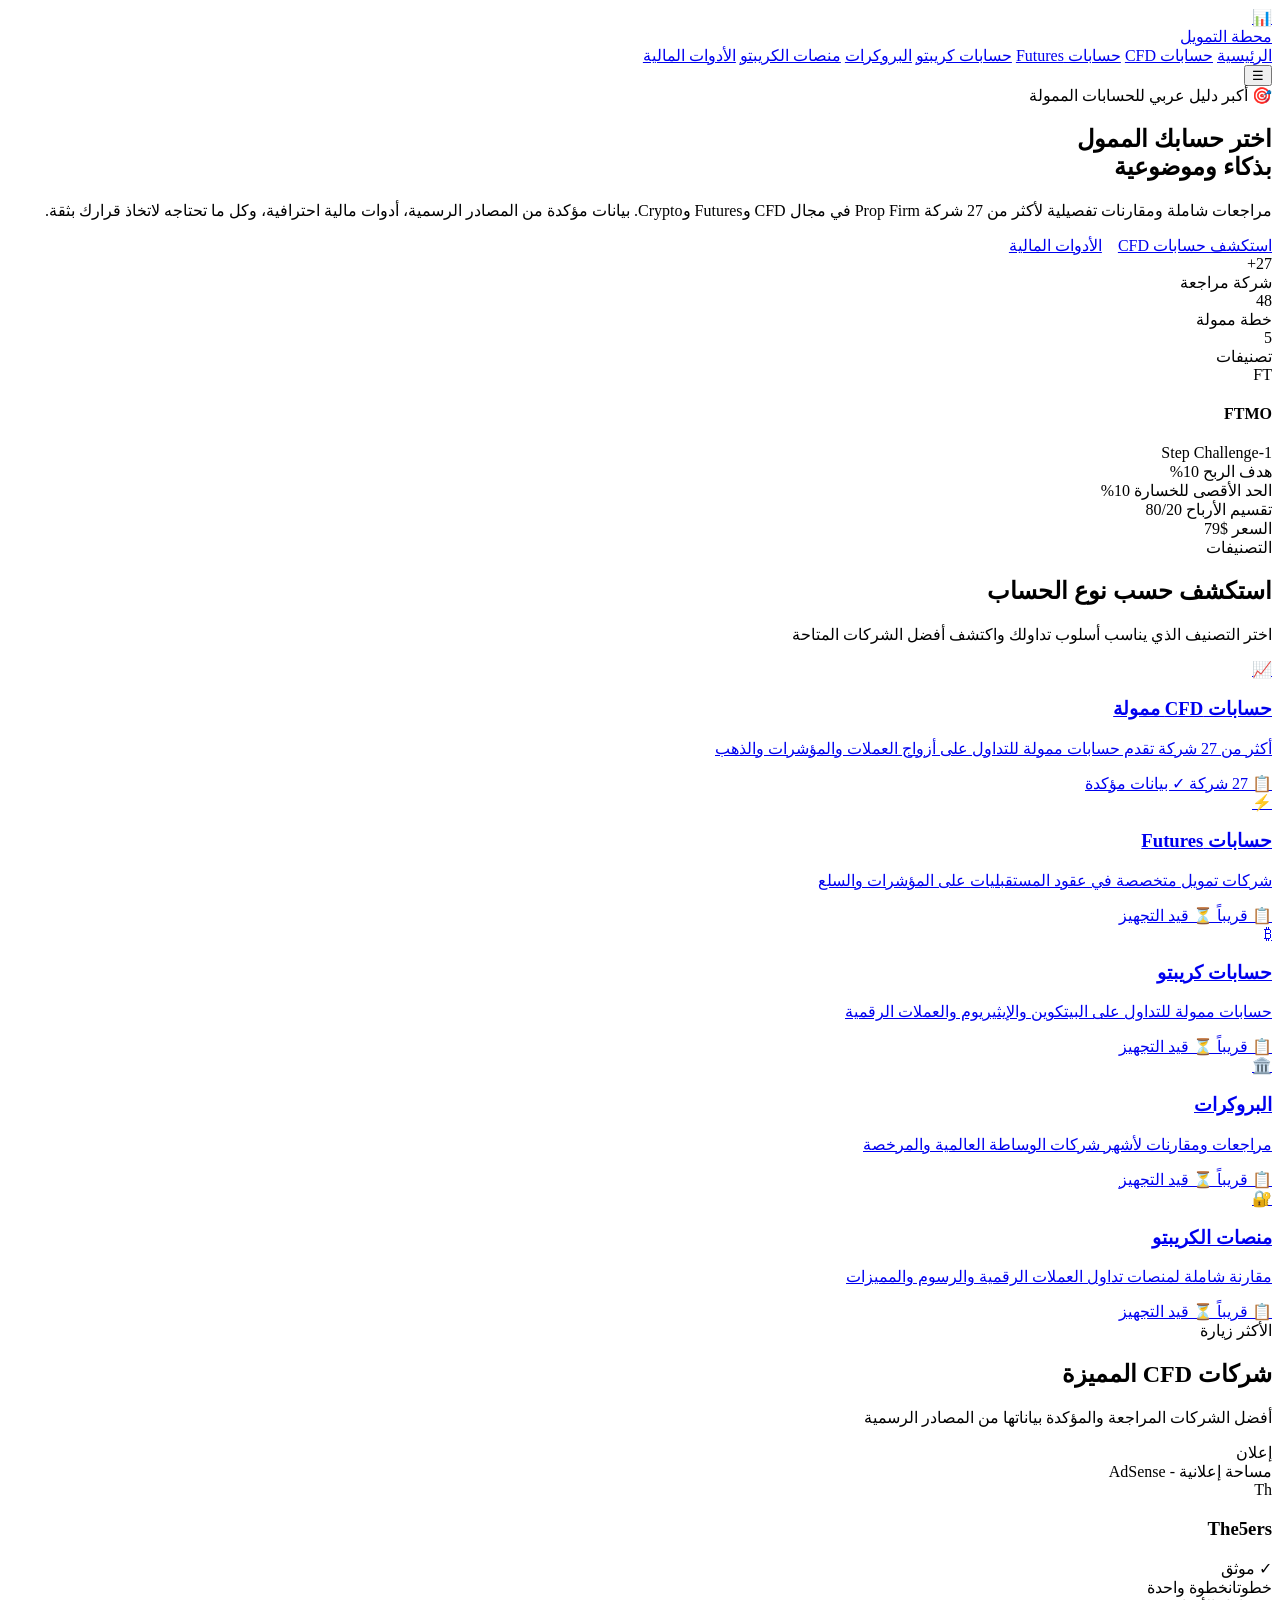
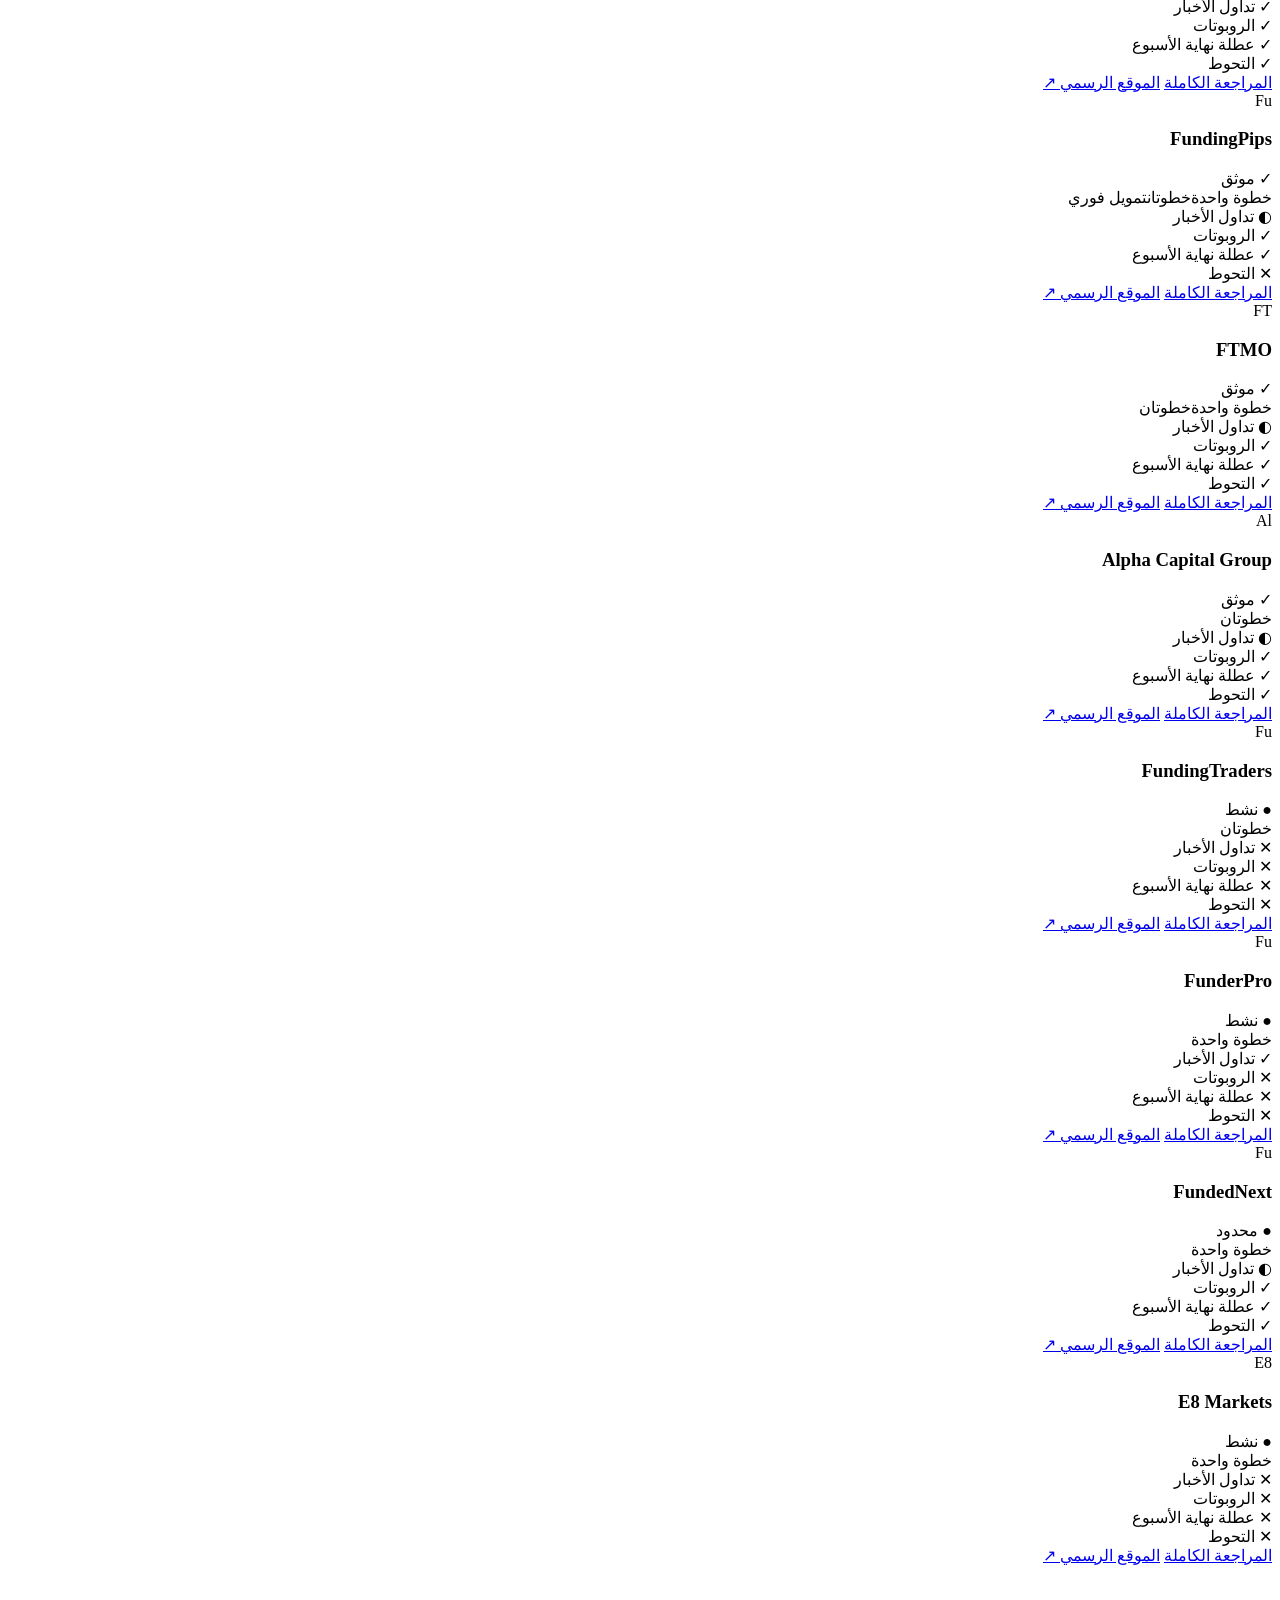
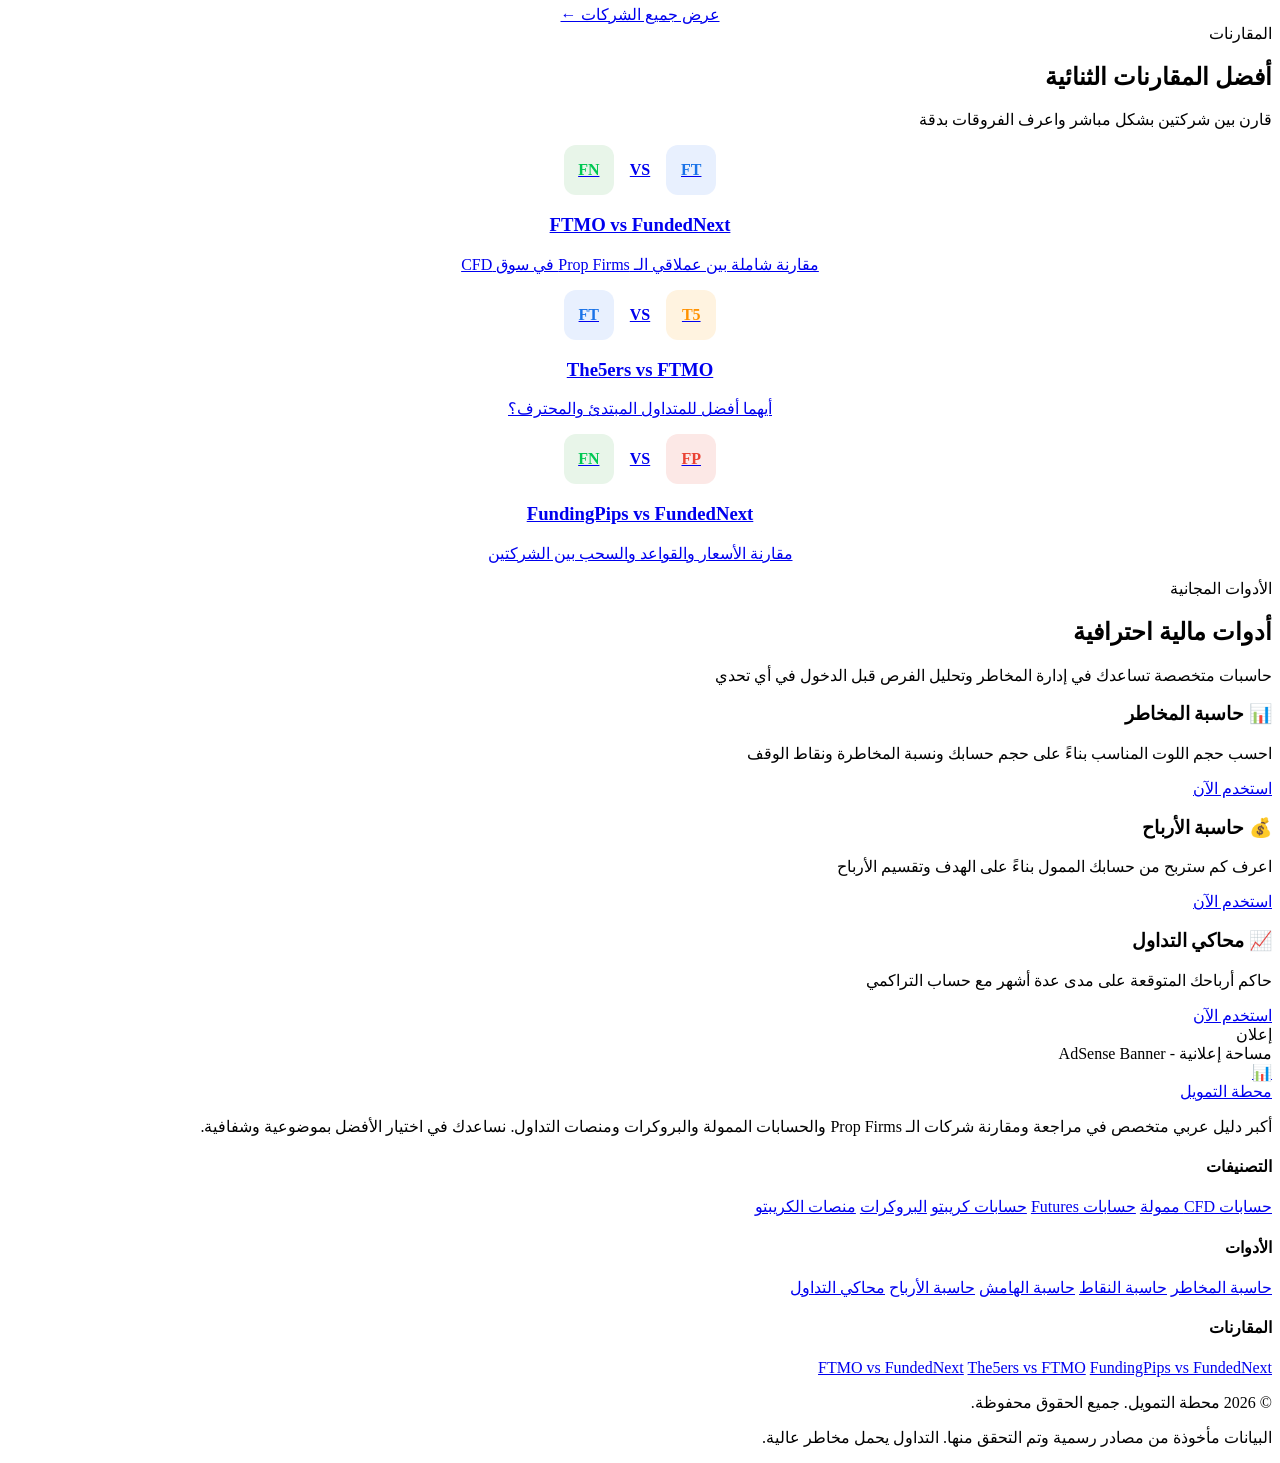
==== commit 73b30160: "Add files via upload" ====
--- a/index.html
+++ b/index.html
@@ -7,7 +7,7 @@
 <meta name="keywords" content="prop firm, حساب ممول, تداول, forex, CFD, futures, crypto, بروكر, مراجعة, مقارنة">
 <meta name="author" content="محطة التمويل">
 <meta name="robots" content="index, follow">
-<meta property="og:title" content="الأدوات المالية | حاسبات التداول والمخاطر | محطة التمويل">
+<meta property="og:title" content="محطة التمويل | دليل شركات الـ Prop Firms والبروكرات">
 <meta property="og:description" content="أكبر دليل عربي لشركات الـ Prop Firms والحسابات الممولة والبروكرات ومنصات الكريبتو.">
 <meta property="og:type" content="website">
 <meta property="og:locale" content="ar_SA">
@@ -17,7 +17,7 @@
 <link rel="preconnect" href="https://fonts.googleapis.com">
 <link href="https://fonts.googleapis.com/css2?family=Cairo:wght@400;600;700;800&display=swap" rel="stylesheet">
 <link rel="stylesheet" href="/assets/css/style.css">
-<title>الأدوات المالية | حاسبات التداول والمخاطر | محطة التمويل</title>
+<title>محطة التمويل | دليل شركات الـ Prop Firms والبروكرات</title>
 <script type="application/ld+json">
 {
   "@context": "https://schema.org",
@@ -37,13 +37,13 @@
       <span>محطة التمويل</span>
     </a>
     <nav class="main-nav">
-      <a href="/" class="nav-link ">الرئيسية</a>
+      <a href="/" class="nav-link active">الرئيسية</a>
 <a href="/categories/cfd-prop-firms.html" class="nav-link ">حسابات CFD</a>
 <a href="/categories/futures-prop-firms.html" class="nav-link ">حسابات Futures</a>
 <a href="/categories/crypto-prop-firms.html" class="nav-link ">حسابات كريبتو</a>
 <a href="/categories/brokers.html" class="nav-link ">البروكرات</a>
 <a href="/categories/crypto-exchanges.html" class="nav-link ">منصات الكريبتو</a>
-<a href="/tools/" class="nav-link active">الأدوات المالية</a>
+<a href="/tools/" class="nav-link ">الأدوات المالية</a>
 
     </nav>
     <div class="header-actions">
@@ -52,265 +52,427 @@
   </div>
 </header>
 <main>
-
-<section class="review-hero">
+<section class="hero">
   <div class="container">
-    <nav class="breadcrumb">
-      <a href="/">الرئيسية</a>
-      <span class="breadcrumb-separator">/</span>
-      <span>الأدوات المالية</span>
-    </nav>
-    <h1>أدوات مالية احترافية للمتداول</h1>
-    <p style="color: var(--text-secondary); font-size: 1.1rem; max-width: 700px; margin-top: 1rem;">
-      مجموعة من الحاسبات المجانية التي تساعدك في إدارة المخاطر، حساب الأرباح، ومحاكاة نتائج التداول على الحسابات الممولة.
-    </p>
-  </div>
-</section>
-
-<div class="container">
+    <div class="hero-grid">
+      <div class="hero-content">
+        <div class="hero-badge">
+          <span>🎯</span>
+          <span>أكبر دليل عربي للحسابات الممولة</span>
+        </div>
+        <h1 class="hero-title">
+          اختر حسابك الممول<br>
+          <span class="highlight">بذكاء وموضوعية</span>
+        </h1>
+        <p class="hero-desc">
+          مراجعات شاملة ومقارنات تفصيلية لأكثر من 27 شركة Prop Firm في مجال CFD وFutures وCrypto. 
+          بيانات مؤكدة من المصادر الرسمية، أدوات مالية احترافية، وكل ما تحتاجه لاتخاذ قرارك بثقة.
+        </p>
+        <div style="display: flex; gap: 1rem; flex-wrap: wrap;">
+          <a href="/categories/cfd-prop-firms.html" class="btn btn-primary btn-lg">استكشف حسابات CFD</a>
+          <a href="/tools/" class="btn btn-outline btn-lg">الأدوات المالية</a>
+        </div>
+        <div class="hero-stats">
+          <div class="stat-item">
+            <div class="stat-number">27+</div>
+            <div class="stat-label">شركة مراجعة</div>
+          </div>
+          <div class="stat-item">
+            <div class="stat-number">48</div>
+            <div class="stat-label">خطة ممولة</div>
+          </div>
+          <div class="stat-item">
+            <div class="stat-number">5</div>
+            <div class="stat-label">تصنيفات</div>
+          </div>
+        </div>
+      </div>
+      <div class="hero-visual">
+        <div class="hero-card">
+          <div class="hero-card-header">
+            <div class="hero-card-avatar">FT</div>
+            <div class="hero-card-info">
+              <h4>FTMO</h4>
+              <span>1-Step Challenge</span>
+            </div>
+          </div>
+          <div class="hero-metric">
+            <span class="hero-metric-label">هدف الربح</span>
+            <span class="hero-metric-value">10%</span>
+          </div>
+          <div class="hero-metric">
+            <span class="hero-metric-label">الحد الأقصى للخسارة</span>
+            <span class="hero-metric-value">10%</span>
+          </div>
+          <div class="hero-metric">
+            <span class="hero-metric-label">تقسيم الأرباح</span>
+            <span class="hero-metric-value positive">80/20</span>
+          </div>
+          <div class="hero-metric">
+            <span class="hero-metric-label">السعر</span>
+            <span class="hero-metric-value">$79</span>
+          </div>
+        </div>
+      </div>
+    </div>
+  </div>
+</section><section class="section">
+  <div class="container">
+    <div class="section-header">
+      <span class="section-tag">التصنيفات</span>
+      <h2 class="section-title">استكشف حسب نوع الحساب</h2>
+      <p class="section-desc">اختر التصنيف الذي يناسب أسلوب تداولك واكتشف أفضل الشركات المتاحة</p>
+    </div>
+    <div class="categories-grid">
+      <a href="/categories/cfd-prop-firms.html" class="category-card">
+        <div class="category-icon">📈</div>
+        <h3>حسابات CFD ممولة</h3>
+        <p>أكثر من 27 شركة تقدم حسابات ممولة للتداول على أزواج العملات والمؤشرات والذهب</p>
+        <div class="category-meta">
+          <span>📋 27 شركة</span>
+          <span>✓ بيانات مؤكدة</span>
+        </div>
+      </a>
+      <a href="/categories/futures-prop-firms.html" class="category-card">
+        <div class="category-icon">⚡</div>
+        <h3>حسابات Futures</h3>
+        <p>شركات تمويل متخصصة في عقود المستقبليات على المؤشرات والسلع</p>
+        <div class="category-meta">
+          <span>📋 قريباً</span>
+          <span>⏳ قيد التجهيز</span>
+        </div>
+      </a>
+      <a href="/categories/crypto-prop-firms.html" class="category-card">
+        <div class="category-icon">₿</div>
+        <h3>حسابات كريبتو</h3>
+        <p>حسابات ممولة للتداول على البيتكوين والإيثيريوم والعملات الرقمية</p>
+        <div class="category-meta">
+          <span>📋 قريباً</span>
+          <span>⏳ قيد التجهيز</span>
+        </div>
+      </a>
+      <a href="/categories/brokers.html" class="category-card">
+        <div class="category-icon">🏛️</div>
+        <h3>البروكرات</h3>
+        <p>مراجعات ومقارنات لأشهر شركات الوساطة العالمية والمرخصة</p>
+        <div class="category-meta">
+          <span>📋 قريباً</span>
+          <span>⏳ قيد التجهيز</span>
+        </div>
+      </a>
+      <a href="/categories/crypto-exchanges.html" class="category-card">
+        <div class="category-icon">🔐</div>
+        <h3>منصات الكريبتو</h3>
+        <p>مقارنة شاملة لمنصات تداول العملات الرقمية والرسوم والمميزات</p>
+        <div class="category-meta">
+          <span>📋 قريباً</span>
+          <span>⏳ قيد التجهيز</span>
+        </div>
+      </a>
+    </div>
+  </div>
+</section><section class="section" style="background: var(--bg-surface);">
+  <div class="container">
+    <div class="section-header">
+      <span class="section-tag">الأكثر زيارة</span>
+      <h2 class="section-title">شركات CFD المميزة</h2>
+      <p class="section-desc">أفضل الشركات المراجعة والمؤكدة بياناتها من المصادر الرسمية</p>
+    </div>
+    <div class="ad-slot">
+      <span class="ad-slot-label">إعلان</span>
+      <div>مساحة إعلانية - AdSense</div>
+    </div>
+    <div class="firms-grid">
+      
+    <article class="firm-card" data-type="2_step">
+      <div class="firm-card-header">
+        <div class="firm-logo">Th</div>
+        <div class="firm-info">
+          <h3 class="firm-name">The5ers</h3>
+          <span class="firm-badge badge-verified">✓ موثق</span>
+        </div>
+      </div>
+      <div class="firm-card-body">
+        <div class="firm-plans-preview">
+          <span class="plan-chip">خطوتان</span><span class="plan-chip">خطوة واحدة</span>
+        </div>
+        <div class="firm-features">
+          
+    <div class="feature-item allowed"><span class="icon">✓</span> تداول الأخبار</div>
+    <div class="feature-item allowed"><span class="icon">✓</span> الروبوتات</div>
+    <div class="feature-item allowed"><span class="icon">✓</span> عطلة نهاية الأسبوع</div>
+    <div class="feature-item allowed"><span class="icon">✓</span> التحوط</div>
+    
+        </div>
+      </div>
+      <div class="firm-card-footer">
+        <a href="/reviews/the5ers.html" class="btn btn-primary btn-sm">المراجعة الكاملة</a>
+        <a href="https://the5ers.com/high-stakes/" target="_blank" rel="nofollow noopener" class="btn btn-outline btn-sm">الموقع الرسمي ↗</a>
+      </div>
+    </article>
+    
+    <article class="firm-card" data-type="1_step">
+      <div class="firm-card-header">
+        <div class="firm-logo">Fu</div>
+        <div class="firm-info">
+          <h3 class="firm-name">FundingPips</h3>
+          <span class="firm-badge badge-verified">✓ موثق</span>
+        </div>
+      </div>
+      <div class="firm-card-body">
+        <div class="firm-plans-preview">
+          <span class="plan-chip">خطوة واحدة</span><span class="plan-chip">خطوتان</span><span class="plan-chip">تمويل فوري</span>
+        </div>
+        <div class="firm-features">
+          
+    <div class="feature-item restricted"><span class="icon">◐</span> تداول الأخبار</div>
+    <div class="feature-item allowed"><span class="icon">✓</span> الروبوتات</div>
+    <div class="feature-item allowed"><span class="icon">✓</span> عطلة نهاية الأسبوع</div>
+    <div class="feature-item not-allowed"><span class="icon">✕</span> التحوط</div>
+    
+        </div>
+      </div>
+      <div class="firm-card-footer">
+        <a href="/reviews/fundingpips.html" class="btn btn-primary btn-sm">المراجعة الكاملة</a>
+        <a href="https://fundingpips.com/1-step/" target="_blank" rel="nofollow noopener" class="btn btn-outline btn-sm">الموقع الرسمي ↗</a>
+      </div>
+    </article>
+    
+    <article class="firm-card" data-type="1_step">
+      <div class="firm-card-header">
+        <div class="firm-logo">FT</div>
+        <div class="firm-info">
+          <h3 class="firm-name">FTMO</h3>
+          <span class="firm-badge badge-verified">✓ موثق</span>
+        </div>
+      </div>
+      <div class="firm-card-body">
+        <div class="firm-plans-preview">
+          <span class="plan-chip">خطوة واحدة</span><span class="plan-chip">خطوتان</span>
+        </div>
+        <div class="firm-features">
+          
+    <div class="feature-item restricted"><span class="icon">◐</span> تداول الأخبار</div>
+    <div class="feature-item allowed"><span class="icon">✓</span> الروبوتات</div>
+    <div class="feature-item allowed"><span class="icon">✓</span> عطلة نهاية الأسبوع</div>
+    <div class="feature-item allowed"><span class="icon">✓</span> التحوط</div>
+    
+        </div>
+      </div>
+      <div class="firm-card-footer">
+        <a href="/reviews/ftmo.html" class="btn btn-primary btn-sm">المراجعة الكاملة</a>
+        <a href="https://ftmo.com/en/1-step-challenge/" target="_blank" rel="nofollow noopener" class="btn btn-outline btn-sm">الموقع الرسمي ↗</a>
+      </div>
+    </article>
+    
+    <article class="firm-card" data-type="2_step">
+      <div class="firm-card-header">
+        <div class="firm-logo">Al</div>
+        <div class="firm-info">
+          <h3 class="firm-name">Alpha Capital Group</h3>
+          <span class="firm-badge badge-verified">✓ موثق</span>
+        </div>
+      </div>
+      <div class="firm-card-body">
+        <div class="firm-plans-preview">
+          <span class="plan-chip">خطوتان</span>
+        </div>
+        <div class="firm-features">
+          
+    <div class="feature-item restricted"><span class="icon">◐</span> تداول الأخبار</div>
+    <div class="feature-item allowed"><span class="icon">✓</span> الروبوتات</div>
+    <div class="feature-item allowed"><span class="icon">✓</span> عطلة نهاية الأسبوع</div>
+    <div class="feature-item allowed"><span class="icon">✓</span> التحوط</div>
+    
+        </div>
+      </div>
+      <div class="firm-card-footer">
+        <a href="/reviews/alpha-capital-group.html" class="btn btn-primary btn-sm">المراجعة الكاملة</a>
+        <a href="https://alphacapitalgroup.uk/alpha-pro/" target="_blank" rel="nofollow noopener" class="btn btn-outline btn-sm">الموقع الرسمي ↗</a>
+      </div>
+    </article>
+    
+    <article class="firm-card" data-type="2_step">
+      <div class="firm-card-header">
+        <div class="firm-logo">Fu</div>
+        <div class="firm-info">
+          <h3 class="firm-name">FundingTraders</h3>
+          <span class="firm-badge badge-active">● نشط</span>
+        </div>
+      </div>
+      <div class="firm-card-body">
+        <div class="firm-plans-preview">
+          <span class="plan-chip">خطوتان</span>
+        </div>
+        <div class="firm-features">
+          
+    <div class="feature-item not-allowed"><span class="icon">✕</span> تداول الأخبار</div>
+    <div class="feature-item not-allowed"><span class="icon">✕</span> الروبوتات</div>
+    <div class="feature-item not-allowed"><span class="icon">✕</span> عطلة نهاية الأسبوع</div>
+    <div class="feature-item not-allowed"><span class="icon">✕</span> التحوط</div>
+    
+        </div>
+      </div>
+      <div class="firm-card-footer">
+        <a href="/reviews/fundingtraders.html" class="btn btn-primary btn-sm">المراجعة الكاملة</a>
+        <a href="https://fundingtraders.com/" target="_blank" rel="nofollow noopener" class="btn btn-outline btn-sm">الموقع الرسمي ↗</a>
+      </div>
+    </article>
+    
+    <article class="firm-card" data-type="1_step">
+      <div class="firm-card-header">
+        <div class="firm-logo">Fu</div>
+        <div class="firm-info">
+          <h3 class="firm-name">FunderPro</h3>
+          <span class="firm-badge badge-active">● نشط</span>
+        </div>
+      </div>
+      <div class="firm-card-body">
+        <div class="firm-plans-preview">
+          <span class="plan-chip">خطوة واحدة</span>
+        </div>
+        <div class="firm-features">
+          
+    <div class="feature-item allowed"><span class="icon">✓</span> تداول الأخبار</div>
+    <div class="feature-item not-allowed"><span class="icon">✕</span> الروبوتات</div>
+    <div class="feature-item not-allowed"><span class="icon">✕</span> عطلة نهاية الأسبوع</div>
+    <div class="feature-item not-allowed"><span class="icon">✕</span> التحوط</div>
+    
+        </div>
+      </div>
+      <div class="firm-card-footer">
+        <a href="/reviews/funderpro.html" class="btn btn-primary btn-sm">المراجعة الكاملة</a>
+        <a href="https://funderpro.com/the-challenge/" target="_blank" rel="nofollow noopener" class="btn btn-outline btn-sm">الموقع الرسمي ↗</a>
+      </div>
+    </article>
+    
+    <article class="firm-card" data-type="1_step">
+      <div class="firm-card-header">
+        <div class="firm-logo">Fu</div>
+        <div class="firm-info">
+          <h3 class="firm-name">FundedNext</h3>
+          <span class="firm-badge badge-limited">● محدود</span>
+        </div>
+      </div>
+      <div class="firm-card-body">
+        <div class="firm-plans-preview">
+          <span class="plan-chip">خطوة واحدة</span>
+        </div>
+        <div class="firm-features">
+          
+    <div class="feature-item restricted"><span class="icon">◐</span> تداول الأخبار</div>
+    <div class="feature-item allowed"><span class="icon">✓</span> الروبوتات</div>
+    <div class="feature-item allowed"><span class="icon">✓</span> عطلة نهاية الأسبوع</div>
+    <div class="feature-item allowed"><span class="icon">✓</span> التحوط</div>
+    
+        </div>
+      </div>
+      <div class="firm-card-footer">
+        <a href="/reviews/fundednext.html" class="btn btn-primary btn-sm">المراجعة الكاملة</a>
+        <a href="https://fundednext.com/express/" target="_blank" rel="nofollow noopener" class="btn btn-outline btn-sm">الموقع الرسمي ↗</a>
+      </div>
+    </article>
+    
+    <article class="firm-card" data-type="1_step">
+      <div class="firm-card-header">
+        <div class="firm-logo">E8</div>
+        <div class="firm-info">
+          <h3 class="firm-name">E8 Markets</h3>
+          <span class="firm-badge badge-active">● نشط</span>
+        </div>
+      </div>
+      <div class="firm-card-body">
+        <div class="firm-plans-preview">
+          <span class="plan-chip">خطوة واحدة</span>
+        </div>
+        <div class="firm-features">
+          
+    <div class="feature-item not-allowed"><span class="icon">✕</span> تداول الأخبار</div>
+    <div class="feature-item not-allowed"><span class="icon">✕</span> الروبوتات</div>
+    <div class="feature-item not-allowed"><span class="icon">✕</span> عطلة نهاية الأسبوع</div>
+    <div class="feature-item not-allowed"><span class="icon">✕</span> التحوط</div>
+    
+        </div>
+      </div>
+      <div class="firm-card-footer">
+        <a href="/reviews/e8-markets.html" class="btn btn-primary btn-sm">المراجعة الكاملة</a>
+        <a href="https://e8markets.com/compare-account-challenges" target="_blank" rel="nofollow noopener" class="btn btn-outline btn-sm">الموقع الرسمي ↗</a>
+      </div>
+    </article>
+    
+    </div>
+    <div style="text-align: center; margin-top: 2.5rem;">
+      <a href="/categories/cfd-prop-firms.html" class="btn btn-outline btn-lg">عرض جميع الشركات ←</a>
+    </div>
+  </div>
+</section><section class="section">
+  <div class="container">
+    <div class="section-header">
+      <span class="section-tag">المقارنات</span>
+      <h2 class="section-title">أفضل المقارنات الثنائية</h2>
+      <p class="section-desc">قارن بين شركتين بشكل مباشر واعرف الفروقات بدقة</p>
+    </div>
+    <div class="categories-grid">
+      <a href="/comparisons/ftmo-vs-fundednext.html" class="category-card" style="text-align: center;">
+        <div style="display: flex; align-items: center; justify-content: center; gap: 1rem; margin-bottom: 1rem;">
+          <div style="width: 50px; height: 50px; border-radius: 12px; background: #e8f0fe; display: flex; align-items: center; justify-content: center; font-weight: 800; color: #1a73e8;">FT</div>
+          <span style="font-weight: 800; color: var(--text-muted);">VS</span>
+          <div style="width: 50px; height: 50px; border-radius: 12px; background: #e8f5e9; display: flex; align-items: center; justify-content: center; font-weight: 800; color: #00c853;">FN</div>
+        </div>
+        <h3>FTMO vs FundedNext</h3>
+        <p>مقارنة شاملة بين عملاقي الـ Prop Firms في سوق CFD</p>
+      </a>
+      <a href="/comparisons/the5ers-vs-ftmo.html" class="category-card" style="text-align: center;">
+        <div style="display: flex; align-items: center; justify-content: center; gap: 1rem; margin-bottom: 1rem;">
+          <div style="width: 50px; height: 50px; border-radius: 12px; background: #fff3e0; display: flex; align-items: center; justify-content: center; font-weight: 800; color: #ff9100;">T5</div>
+          <span style="font-weight: 800; color: var(--text-muted);">VS</span>
+          <div style="width: 50px; height: 50px; border-radius: 12px; background: #e8f0fe; display: flex; align-items: center; justify-content: center; font-weight: 800; color: #1a73e8;">FT</div>
+        </div>
+        <h3>The5ers vs FTMO</h3>
+        <p>أيهما أفضل للمتداول المبتدئ والمحترف؟</p>
+      </a>
+      <a href="/comparisons/fundingpips-vs-fundednext.html" class="category-card" style="text-align: center;">
+        <div style="display: flex; align-items: center; justify-content: center; gap: 1rem; margin-bottom: 1rem;">
+          <div style="width: 50px; height: 50px; border-radius: 12px; background: #fce8e6; display: flex; align-items: center; justify-content: center; font-weight: 800; color: #ea4335;">FP</div>
+          <span style="font-weight: 800; color: var(--text-muted);">VS</span>
+          <div style="width: 50px; height: 50px; border-radius: 12px; background: #e8f5e9; display: flex; align-items: center; justify-content: center; font-weight: 800; color: #00c853;">FN</div>
+        </div>
+        <h3>FundingPips vs FundedNext</h3>
+        <p>مقارنة الأسعار والقواعد والسحب بين الشركتين</p>
+      </a>
+    </div>
+  </div>
+</section><section class="section" style="background: linear-gradient(180deg, var(--bg-surface) 0%, var(--bg-primary) 100%);">
+  <div class="container">
+    <div class="section-header">
+      <span class="section-tag">الأدوات المجانية</span>
+      <h2 class="section-title">أدوات مالية احترافية</h2>
+      <p class="section-desc">حاسبات متخصصة تساعدك في إدارة المخاطر وتحليل الفرص قبل الدخول في أي تحدي</p>
+    </div>
+    <div class="tools-grid">
+      <div class="tool-card">
+        <h3>📊 حاسبة المخاطر</h3>
+        <p>احسب حجم اللوت المناسب بناءً على حجم حسابك ونسبة المخاطرة ونقاط الوقف</p>
+        <a href="/tools/#risk" class="btn btn-primary btn-sm">استخدم الآن</a>
+      </div>
+      <div class="tool-card">
+        <h3>💰 حاسبة الأرباح</h3>
+        <p>اعرف كم ستربح من حسابك الممول بناءً على الهدف وتقسيم الأرباح</p>
+        <a href="/tools/#payout" class="btn btn-primary btn-sm">استخدم الآن</a>
+      </div>
+      <div class="tool-card">
+        <h3>📈 محاكي التداول</h3>
+        <p>حاكم أرباحك المتوقعة على مدى عدة أشهر مع حساب التراكمي</p>
+        <a href="/tools/#simulator" class="btn btn-primary btn-sm">استخدم الآن</a>
+      </div>
+    </div>
+  </div>
+</section><div class="container">
   <div class="ad-slot">
     <span class="ad-slot-label">إعلان</span>
-    <div>مساحة إعلانية - AdSense</div>
-  </div>
-
-  <div class="tools-grid">
-    <div class="tool-card" id="risk">
-      <h3>📊 حاسبة حجم المركز</h3>
-      <p>احسب حجم اللوت المناسب بناءً على حجم حسابك، نسبة المخاطرة المقبولة، ومسافة وقف الخسارة.</p>
-      <div class="tool-form">
-        <div class="form-group">
-          <label>حجم الحساب ($)</label>
-          <input type="number" id="risk-account" placeholder="مثال: 10000">
-        </div>
-        <div class="form-group">
-          <label>نسبة المخاطرة (%)</label>
-          <input type="number" id="risk-percent" placeholder="مثال: 1" step="0.1">
-        </div>
-        <div class="form-group">
-          <label>نقاط وقف الخسارة</label>
-          <input type="number" id="risk-sl" placeholder="مثال: 50">
-        </div>
-        <button class="btn btn-primary" onclick="calculateRisk()">احسب</button>
-      </div>
-      <div class="tool-result" id="risk-result">
-        <div style="display: grid; grid-template-columns: 1fr 1fr; gap: 1rem;">
-          <div>
-            <div class="tool-result-label">مبلغ المخاطرة</div>
-            <div class="tool-result-value" id="risk-amount">-</div>
-          </div>
-          <div>
-            <div class="tool-result-label">حجم اللوت</div>
-            <div class="tool-result-value" id="risk-lot">-</div>
-          </div>
-        </div>
-      </div>
-    </div>
-
-    <div class="tool-card" id="pip">
-      <h3>📈 حاسبة قيمة النقطة</h3>
-      <p>اعرف قيمة كل نقطة في صفقتك بناءً على حجم اللوت وزوج العملات.</p>
-      <div class="tool-form">
-        <div class="form-group">
-          <label>حجم اللوت</label>
-          <input type="number" id="pip-lot" placeholder="مثال: 0.1" step="0.01">
-        </div>
-        <div class="form-group">
-          <label>زوج العملات</label>
-          <select id="pip-pair">
-            <option value="standard">أزواج رئيسية</option>
-            <option value="jpy">أزواج الين</option>
-            <option value="xau">الذهب</option>
-          </select>
-        </div>
-        <button class="btn btn-primary" onclick="calculatePip()">احسب</button>
-      </div>
-      <div class="tool-result" id="pip-result">
-        <div>
-          <div class="tool-result-label">قيمة النقطة</div>
-          <div class="tool-result-value" id="pip-value">-</div>
-        </div>
-      </div>
-    </div>
-
-    <div class="tool-card" id="margin">
-      <h3>🏛️ حاسبة الهامش</h3>
-      <p>احسب الهامش المطلوب لفتح صفقة بناءً على حجم اللوت والرافعة المالية.</p>
-      <div class="tool-form">
-        <div class="form-group">
-          <label>حجم الحساب ($)</label>
-          <input type="number" id="margin-account" placeholder="مثال: 10000">
-        </div>
-        <div class="form-group">
-          <label>الرافعة المالية</label>
-          <select id="margin-leverage">
-            <option value="100">1:100</option>
-            <option value="200">1:200</option>
-            <option value="500">1:500</option>
-            <option value="1000">1:1000</option>
-          </select>
-        </div>
-        <div class="form-group">
-          <label>حجم اللوت</label>
-          <input type="number" id="margin-lot" placeholder="مثال: 1" step="0.01">
-        </div>
-        <button class="btn btn-primary" onclick="calculateMargin()">احسب</button>
-      </div>
-      <div class="tool-result" id="margin-result">
-        <div style="display: grid; grid-template-columns: 1fr 1fr; gap: 1rem;">
-          <div>
-            <div class="tool-result-label">الهامش المطلوب</div>
-            <div class="tool-result-value" id="margin-required">-</div>
-          </div>
-          <div>
-            <div class="tool-result-label">نسبة الهامش</div>
-            <div class="tool-result-value" id="margin-percent">-</div>
-          </div>
-        </div>
-      </div>
-    </div>
-
-    <div class="tool-card" id="payout">
-      <h3>💰 حاسبة أرباح الحساب الممول</h3>
-      <p>اعرف كم ستربح من حسابك الممول بناءً على هدف الربح وتقسيم الأرباح.</p>
-      <div class="tool-form">
-        <div class="form-group">
-          <label>حجم الحساب ($)</label>
-          <input type="number" id="payout-account" placeholder="مثال: 100000">
-        </div>
-        <div class="form-group">
-          <label>هدف الربح (%)</label>
-          <input type="number" id="payout-target" placeholder="مثال: 10" step="0.1">
-        </div>
-        <div class="form-group">
-          <label>تقسيم الأرباح</label>
-          <select id="payout-split">
-            <option value="80/20">80/20 (لك 80%)</option>
-            <option value="90/10">90/10 (لك 90%)</option>
-            <option value="100/0">100/0 (لك 100%)</option>
-            <option value="70/30">70/30 (لك 70%)</option>
-          </select>
-        </div>
-        <button class="btn btn-primary" onclick="calculatePayout()">احسب</button>
-      </div>
-      <div class="tool-result" id="payout-result">
-        <div style="display: grid; grid-template-columns: 1fr 1fr 1fr; gap: 1rem;">
-          <div>
-            <div class="tool-result-label">الربح الإجمالي</div>
-            <div class="tool-result-value" id="payout-profit">-</div>
-          </div>
-          <div>
-            <div class="tool-result-label">نصيبك</div>
-            <div class="tool-result-value" id="payout-trader">-</div>
-          </div>
-          <div>
-            <div class="tool-result-label">نسبة التقسيم</div>
-            <div class="tool-result-value" id="payout-share">-</div>
-          </div>
-        </div>
-      </div>
-    </div>
-
-    <div class="tool-card" id="simulator">
-      <h3>🎮 محاكي أرباح الحساب الممول</h3>
-      <p>حاكم أرباحك المتوقعة على مدى عدة أشهر مع حساب التراكمي والتقسيم.</p>
-      <div class="tool-form">
-        <div class="form-group">
-          <label>حجم الحساب ($)</label>
-          <input type="number" id="sim-account" placeholder="مثال: 100000">
-        </div>
-        <div class="form-group">
-          <label>العائد الشهري المتوقع (%)</label>
-          <input type="number" id="sim-return" placeholder="مثال: 5" step="0.1">
-        </div>
-        <div class="form-group">
-          <label>نسبة التقسيم (نصيبك %)</label>
-          <input type="number" id="sim-split" placeholder="مثال: 80" step="1">
-        </div>
-        <div class="form-group">
-          <label>عدد الأشهر</label>
-          <input type="number" id="sim-months" placeholder="مثال: 12" min="1" max="60">
-        </div>
-        <button class="btn btn-primary" onclick="simulatePropFirm()">احسب</button>
-      </div>
-      <div class="tool-result" id="sim-result">
-        <div style="display: grid; grid-template-columns: 1fr 1fr; gap: 1rem; margin-bottom: 1rem;">
-          <div>
-            <div class="tool-result-label">إجمالي أرباحك</div>
-            <div class="tool-result-value" id="sim-total">-</div>
-          </div>
-          <div>
-            <div class="tool-result-label">متوسط شهري</div>
-            <div class="tool-result-value" id="sim-monthly-avg">-</div>
-          </div>
-        </div>
-        <div style="margin-top: 1rem;">
-          <div class="tool-result-label" style="margin-bottom: 0.5rem;">النمو التراكمي</div>
-          <div id="sim-chart" style="display: flex; gap: 4px; align-items: flex-end; height: 100px;"></div>
-        </div>
-      </div>
-    </div>
-
-    <div class="tool-card" id="drawdown">
-      <h3>⚠️ حاسبة الخسارة المسموحة</h3>
-      <p>اعرف حدود الخسارة اليومية والقصوى لحسابك بالدولار.</p>
-      <div class="tool-form">
-        <div class="form-group">
-          <label>حجم الحساب ($)</label>
-          <input type="number" id="dd-account" placeholder="مثال: 100000">
-        </div>
-        <div class="form-group">
-          <label>الخسارة القصوى (%)</label>
-          <input type="number" id="dd-max" placeholder="مثال: 10" step="0.1">
-        </div>
-        <div class="form-group">
-          <label>الخسارة اليومية (%)</label>
-          <input type="number" id="dd-daily" placeholder="مثال: 5" step="0.1">
-        </div>
-        <button class="btn btn-primary" onclick="calculateDrawdown()">احسب</button>
-      </div>
-      <div class="tool-result" id="dd-result">
-        <div style="display: grid; grid-template-columns: 1fr 1fr 1fr; gap: 1rem;">
-          <div>
-            <div class="tool-result-label">الخسارة القصوى ($)</div>
-            <div class="tool-result-value" id="dd-max-amount">-</div>
-          </div>
-          <div>
-            <div class="tool-result-label">الخسارة اليومية ($)</div>
-            <div class="tool-result-value" id="dd-daily-amount">-</div>
-          </div>
-          <div>
-            <div class="tool-result-label">منطقة الأمان</div>
-            <div class="tool-result-value" id="dd-safe">-</div>
-          </div>
-        </div>
-      </div>
-    </div>
-  </div>
-
-  <div class="ad-slot">
-    <span class="ad-slot-label">إعلان</span>
-    <div>مساحة إعلانية - AdSense</div>
-  </div>
-
-  <section class="content-section" style="margin-top: 2rem;">
-    <h2>📚 كيف تستخدم الأدوات؟</h2>
-    <div style="display: grid; grid-template-columns: repeat(auto-fit, minmax(280px, 1fr)); gap: 1.5rem; margin-top: 1.5rem;">
-      <div style="padding: 1.5rem; background: var(--bg-surface); border-radius: var(--radius-md);">
-        <h4 style="margin-bottom: 0.75rem; color: var(--primary);">1. حاسبة المخاطر</h4>
-        <p style="font-size: 0.9rem; color: var(--text-secondary);">أدخل حجم حسابك ونسبة المخاطرة المقبولة (1-2%) ومسافة الوقف. ستحصل على حجم اللوت المناسب لتجنب تجاوز الخسارة اليومية.</p>
-      </div>
-      <div style="padding: 1.5rem; background: var(--bg-surface); border-radius: var(--radius-md);">
-        <h4 style="margin-bottom: 0.75rem; color: var(--primary);">2. محاكي التداول</h4>
-        <p style="font-size: 0.9rem; color: var(--text-secondary);">حاكم أرباحك المتوقعة على مدى 12 شهراً. هذا يساعدك في تحديد ما إذا كانت الشركة تستحق الاشتراك من الناحية المالية.</p>
-      </div>
-      <div style="padding: 1.5rem; background: var(--bg-surface); border-radius: var(--radius-md);">
-        <h4 style="margin-bottom: 0.75rem; color: var(--primary);">3. حاسبة الخسارة</h4>
-        <p style="font-size: 0.9rem; color: var(--text-secondary);">اعرف بالضبط كم الدولار الذي يمكنك خسارته يومياً وإجمالاً. هذا أساسي لإدارة المخاطر في الحسابات الممولة.</p>
-      </div>
-    </div>
-  </section>
-</div>
-</main>
+    <div>مساحة إعلانية - AdSense Banner</div>
+  </div>
+</div></main>
 <footer class="site-footer">
   <div class="container">
     <div class="footer-grid">
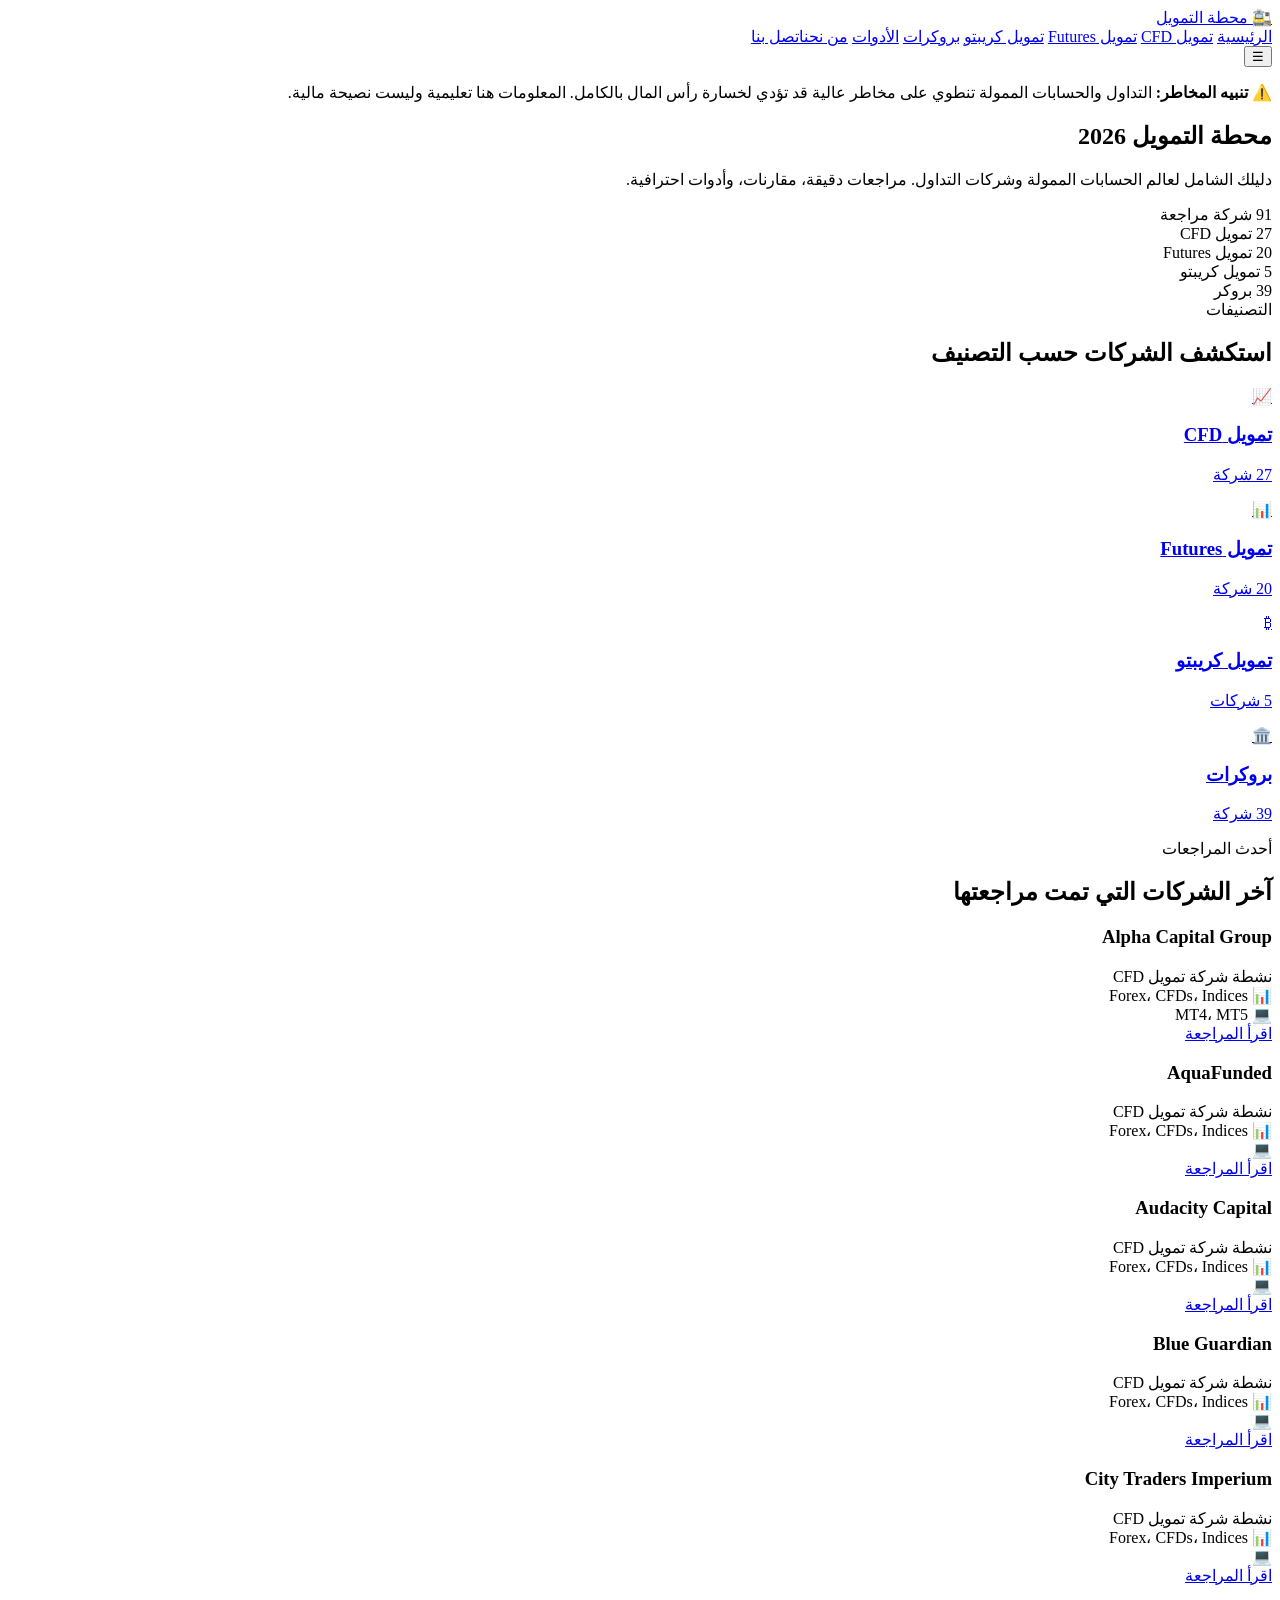
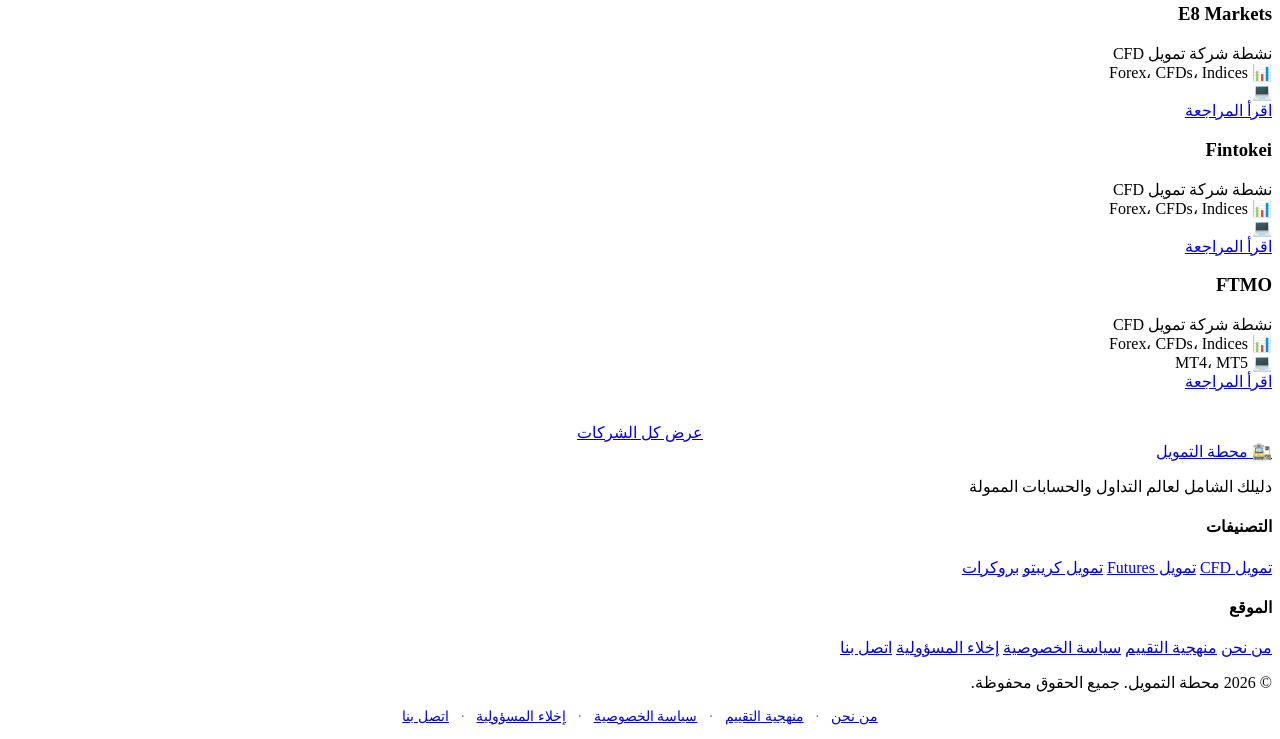
==== commit 63867b09: "Add files via upload" ====
--- a/index.html
+++ b/index.html
@@ -3,513 +3,272 @@
 <head>
 <meta charset="UTF-8">
 <meta name="viewport" content="width=device-width, initial-scale=1.0">
-<meta name="description" content="أكبر دليل عربي لشركات الـ Prop Firms والحسابات الممولة والبروكرات ومنصات الكريبتو. مراجعات شاملة، مقارنات تفصيلية، وأدوات مالية احترافية.">
-<meta name="keywords" content="prop firm, حساب ممول, تداول, forex, CFD, futures, crypto, بروكر, مراجعة, مقارنة">
-<meta name="author" content="محطة التمويل">
-<meta name="robots" content="index, follow">
-<meta property="og:title" content="محطة التمويل | دليل شركات الـ Prop Firms والبروكرات">
-<meta property="og:description" content="أكبر دليل عربي لشركات الـ Prop Firms والحسابات الممولة والبروكرات ومنصات الكريبتو.">
-<meta property="og:type" content="website">
-<meta property="og:locale" content="ar_SA">
-<meta name="twitter:card" content="summary_large_image">
-<meta name="theme-color" content="#1a73e8">
-<link rel="canonical" href="https://prophub.com/">
-<link rel="preconnect" href="https://fonts.googleapis.com">
-<link href="https://fonts.googleapis.com/css2?family=Cairo:wght@400;600;700;800&display=swap" rel="stylesheet">
+<title>محطة التمويل | دليل الحسابات الممولة والبروكرات 2026</title>
+<meta name="description" content="دليل شامل لشركات التمويل والحسابات الممولة وشركات الفوركس والبروكرات. مراجعات، مقارنات، أدوات تداول، وتحليلات.">
+<link rel="canonical" href="https://l7adj.github.io/">
 <link rel="stylesheet" href="/assets/css/style.css">
-<title>محطة التمويل | دليل شركات الـ Prop Firms والبروكرات</title>
-<script type="application/ld+json">
-{
-  "@context": "https://schema.org",
-  "@type": "WebSite",
-  "name": "محطة التمويل",
-  "url": "https://prophub.com/",
-  "description": "أكبر دليل عربي لشركات الـ Prop Firms والحسابات الممولة والبروكرات ومنصات الكريبتو.",
-  "inLanguage": "ar"
-}
-</script>
 </head>
 <body>
+
 <header class="site-header">
   <div class="container header-inner">
     <a href="/" class="logo">
-      <div class="logo-icon">📊</div>
+      <span class="logo-icon">🚉</span>
       <span>محطة التمويل</span>
     </a>
     <nav class="main-nav">
-      <a href="/" class="nav-link active">الرئيسية</a>
-<a href="/categories/cfd-prop-firms.html" class="nav-link ">حسابات CFD</a>
-<a href="/categories/futures-prop-firms.html" class="nav-link ">حسابات Futures</a>
-<a href="/categories/crypto-prop-firms.html" class="nav-link ">حسابات كريبتو</a>
-<a href="/categories/brokers.html" class="nav-link ">البروكرات</a>
-<a href="/categories/crypto-exchanges.html" class="nav-link ">منصات الكريبتو</a>
-<a href="/tools/" class="nav-link ">الأدوات المالية</a>
-
+      <a href="/" class="nav-link">الرئيسية</a>
+      <a href="/categories/cfd-prop-firms.html" class="nav-link">تمويل CFD</a>
+      <a href="/categories/futures-prop-firms.html" class="nav-link">تمويل Futures</a>
+      <a href="/categories/crypto-prop-firms.html" class="nav-link">تمويل كريبتو</a>
+      <a href="/categories/brokers.html" class="nav-link">بروكرات</a>
+      <a href="/tools/" class="nav-link">الأدوات</a>
     </nav>
-    <div class="header-actions">
-      <button class="mobile-menu-btn" aria-label="القائمة">☰</button>
-    </div>
+    <button class="mobile-menu-btn" aria-label="القائمة">☰</button>
   </div>
 </header>
+
+<div class="risk-banner">
+  <div class="container">
+    <p>⚠️ <strong>تنبيه المخاطر:</strong> التداول والحسابات الممولة تنطوي على مخاطر عالية قد تؤدي لخسارة رأس المال بالكامل. المعلومات هنا تعليمية وليست نصيحة مالية.</p>
+  </div>
+</div>
+
 <main>
-<section class="hero">
-  <div class="container">
-    <div class="hero-grid">
+  <section class="hero">
+    <div class="container hero-grid">
       <div class="hero-content">
-        <div class="hero-badge">
-          <span>🎯</span>
-          <span>أكبر دليل عربي للحسابات الممولة</span>
-        </div>
-        <h1 class="hero-title">
-          اختر حسابك الممول<br>
-          <span class="highlight">بذكاء وموضوعية</span>
-        </h1>
-        <p class="hero-desc">
-          مراجعات شاملة ومقارنات تفصيلية لأكثر من 27 شركة Prop Firm في مجال CFD وFutures وCrypto. 
-          بيانات مؤكدة من المصادر الرسمية، أدوات مالية احترافية، وكل ما تحتاجه لاتخاذ قرارك بثقة.
-        </p>
-        <div style="display: flex; gap: 1rem; flex-wrap: wrap;">
-          <a href="/categories/cfd-prop-firms.html" class="btn btn-primary btn-lg">استكشف حسابات CFD</a>
-          <a href="/tools/" class="btn btn-outline btn-lg">الأدوات المالية</a>
-        </div>
+        <h1 class="hero-title">محطة التمويل <span class="highlight">2026</span></h1>
+        <p class="hero-desc">دليلك الشامل لعالم الحسابات الممولة وشركات التداول. مراجعات دقيقة، مقارنات، وأدوات احترافية.</p>
         <div class="hero-stats">
           <div class="stat-item">
-            <div class="stat-number">27+</div>
-            <div class="stat-label">شركة مراجعة</div>
-          </div>
-          <div class="stat-item">
-            <div class="stat-number">48</div>
-            <div class="stat-label">خطة ممولة</div>
-          </div>
-          <div class="stat-item">
-            <div class="stat-number">5</div>
-            <div class="stat-label">تصنيفات</div>
-          </div>
-        </div>
-      </div>
-      <div class="hero-visual">
-        <div class="hero-card">
-          <div class="hero-card-header">
-            <div class="hero-card-avatar">FT</div>
-            <div class="hero-card-info">
-              <h4>FTMO</h4>
-              <span>1-Step Challenge</span>
-            </div>
-          </div>
-          <div class="hero-metric">
-            <span class="hero-metric-label">هدف الربح</span>
-            <span class="hero-metric-value">10%</span>
-          </div>
-          <div class="hero-metric">
-            <span class="hero-metric-label">الحد الأقصى للخسارة</span>
-            <span class="hero-metric-value">10%</span>
-          </div>
-          <div class="hero-metric">
-            <span class="hero-metric-label">تقسيم الأرباح</span>
-            <span class="hero-metric-value positive">80/20</span>
-          </div>
-          <div class="hero-metric">
-            <span class="hero-metric-label">السعر</span>
-            <span class="hero-metric-value">$79</span>
-          </div>
-        </div>
-      </div>
-    </div>
-  </div>
-</section><section class="section">
-  <div class="container">
-    <div class="section-header">
-      <span class="section-tag">التصنيفات</span>
-      <h2 class="section-title">استكشف حسب نوع الحساب</h2>
-      <p class="section-desc">اختر التصنيف الذي يناسب أسلوب تداولك واكتشف أفضل الشركات المتاحة</p>
-    </div>
-    <div class="categories-grid">
-      <a href="/categories/cfd-prop-firms.html" class="category-card">
-        <div class="category-icon">📈</div>
-        <h3>حسابات CFD ممولة</h3>
-        <p>أكثر من 27 شركة تقدم حسابات ممولة للتداول على أزواج العملات والمؤشرات والذهب</p>
-        <div class="category-meta">
-          <span>📋 27 شركة</span>
-          <span>✓ بيانات مؤكدة</span>
-        </div>
+            <span class="stat-number">91</span>
+            <span class="stat-label">شركة مراجعة</span>
+          </div>
+          <div class="stat-item">
+            <span class="stat-number">27</span>
+            <span class="stat-label">تمويل CFD</span>
+          </div>
+          <div class="stat-item">
+            <span class="stat-number">20</span>
+            <span class="stat-label">تمويل Futures</span>
+          </div>
+          <div class="stat-item">
+            <span class="stat-number">5</span>
+            <span class="stat-label">تمويل كريبتو</span>
+          </div>
+          <div class="stat-item">
+            <span class="stat-number">39</span>
+            <span class="stat-label">بروكر</span>
+          </div>
+        </div>
+      </div>
+    </div>
+  </section>
+
+  <section class="section">
+    <div class="container">
+      <div class="section-header">
+        <span class="section-tag">التصنيفات</span>
+        <h2 class="section-title">استكشف الشركات حسب التصنيف</h2>
+      </div>
+      <div class="categories-grid">
+        <a href="/categories/cfd-prop-firms.html" class="category-card">
+          <div class="category-icon">📈</div>
+          <h3>تمويل CFD</h3>
+          <p>27 شركة</p>
+        </a>
+        <a href="/categories/futures-prop-firms.html" class="category-card">
+          <div class="category-icon">📊</div>
+          <h3>تمويل Futures</h3>
+          <p>20 شركة</p>
+        </a>
+        <a href="/categories/crypto-prop-firms.html" class="category-card">
+          <div class="category-icon">₿</div>
+          <h3>تمويل كريبتو</h3>
+          <p>5 شركات</p>
+        </a>
+        <a href="/categories/brokers.html" class="category-card">
+          <div class="category-icon">🏛️</div>
+          <h3>بروكرات</h3>
+          <p>39 شركة</p>
+        </a>
+      </div>
+    </div>
+  </section>
+
+  <section class="section">
+    <div class="container">
+      <div class="section-header">
+        <span class="section-tag">أحدث المراجعات</span>
+        <h2 class="section-title">آخر الشركات التي تمت مراجعتها</h2>
+      </div>
+      <div class="firms-grid">
+        
+      <article class="firm-card">
+        <div class="firm-card-header">
+          <div class="firm-info">
+            <h3 class="firm-name">Alpha Capital Group</h3>
+            <span class="firm-badge badge-active">نشطة</span>
+            <span class="firm-badge">شركة تمويل CFD</span>
+          </div>
+        </div>
+        <div class="firm-card-body">
+          <div class="firm-features">
+            <div class="feature-item">📊 Forex، CFDs، Indices</div>
+            <div class="feature-item">💻 MT4، MT5</div>
+          </div>
+          <a href="/reviews/alpha-capital-group.html" class="btn btn-primary">اقرأ المراجعة</a>
+        </div>
+      </article>
+      <article class="firm-card">
+        <div class="firm-card-header">
+          <div class="firm-info">
+            <h3 class="firm-name">AquaFunded</h3>
+            <span class="firm-badge badge-active">نشطة</span>
+            <span class="firm-badge">شركة تمويل CFD</span>
+          </div>
+        </div>
+        <div class="firm-card-body">
+          <div class="firm-features">
+            <div class="feature-item">📊 Forex، CFDs، Indices</div>
+            <div class="feature-item">💻 </div>
+          </div>
+          <a href="/reviews/aquafunded.html" class="btn btn-primary">اقرأ المراجعة</a>
+        </div>
+      </article>
+      <article class="firm-card">
+        <div class="firm-card-header">
+          <div class="firm-info">
+            <h3 class="firm-name">Audacity Capital</h3>
+            <span class="firm-badge badge-active">نشطة</span>
+            <span class="firm-badge">شركة تمويل CFD</span>
+          </div>
+        </div>
+        <div class="firm-card-body">
+          <div class="firm-features">
+            <div class="feature-item">📊 Forex، CFDs، Indices</div>
+            <div class="feature-item">💻 </div>
+          </div>
+          <a href="/reviews/audacity-capital.html" class="btn btn-primary">اقرأ المراجعة</a>
+        </div>
+      </article>
+      <article class="firm-card">
+        <div class="firm-card-header">
+          <div class="firm-info">
+            <h3 class="firm-name">Blue Guardian</h3>
+            <span class="firm-badge badge-active">نشطة</span>
+            <span class="firm-badge">شركة تمويل CFD</span>
+          </div>
+        </div>
+        <div class="firm-card-body">
+          <div class="firm-features">
+            <div class="feature-item">📊 Forex، CFDs، Indices</div>
+            <div class="feature-item">💻 </div>
+          </div>
+          <a href="/reviews/blue-guardian.html" class="btn btn-primary">اقرأ المراجعة</a>
+        </div>
+      </article>
+      <article class="firm-card">
+        <div class="firm-card-header">
+          <div class="firm-info">
+            <h3 class="firm-name">City Traders Imperium</h3>
+            <span class="firm-badge badge-active">نشطة</span>
+            <span class="firm-badge">شركة تمويل CFD</span>
+          </div>
+        </div>
+        <div class="firm-card-body">
+          <div class="firm-features">
+            <div class="feature-item">📊 Forex، CFDs، Indices</div>
+            <div class="feature-item">💻 </div>
+          </div>
+          <a href="/reviews/city-traders-imperium.html" class="btn btn-primary">اقرأ المراجعة</a>
+        </div>
+      </article>
+      <article class="firm-card">
+        <div class="firm-card-header">
+          <div class="firm-info">
+            <h3 class="firm-name">E8 Markets</h3>
+            <span class="firm-badge badge-active">نشطة</span>
+            <span class="firm-badge">شركة تمويل CFD</span>
+          </div>
+        </div>
+        <div class="firm-card-body">
+          <div class="firm-features">
+            <div class="feature-item">📊 Forex، CFDs، Indices</div>
+            <div class="feature-item">💻 </div>
+          </div>
+          <a href="/reviews/e8-markets.html" class="btn btn-primary">اقرأ المراجعة</a>
+        </div>
+      </article>
+      <article class="firm-card">
+        <div class="firm-card-header">
+          <div class="firm-info">
+            <h3 class="firm-name">Fintokei</h3>
+            <span class="firm-badge badge-active">نشطة</span>
+            <span class="firm-badge">شركة تمويل CFD</span>
+          </div>
+        </div>
+        <div class="firm-card-body">
+          <div class="firm-features">
+            <div class="feature-item">📊 Forex، CFDs، Indices</div>
+            <div class="feature-item">💻 </div>
+          </div>
+          <a href="/reviews/fintokei.html" class="btn btn-primary">اقرأ المراجعة</a>
+        </div>
+      </article>
+      <article class="firm-card">
+        <div class="firm-card-header">
+          <div class="firm-info">
+            <h3 class="firm-name">FTMO</h3>
+            <span class="firm-badge badge-active">نشطة</span>
+            <span class="firm-badge">شركة تمويل CFD</span>
+          </div>
+        </div>
+        <div class="firm-card-body">
+          <div class="firm-features">
+            <div class="feature-item">📊 Forex، CFDs، Indices</div>
+            <div class="feature-item">💻 MT4، MT5</div>
+          </div>
+          <a href="/reviews/ftmo.html" class="btn btn-primary">اقرأ المراجعة</a>
+        </div>
+      </article>
+      </div>
+      <div style="text-align:center; margin-top:2rem;">
+        <a href="/categories/cfd-prop-firms.html" class="btn btn-primary">عرض كل الشركات</a>
+      </div>
+    </div>
+  </section>
+</main>
+
+
+<footer class="site-footer">
+  <div class="container footer-grid">
+    <div class="footer-brand">
+      <a href="/" class="logo">
+        <span class="logo-icon">🚉</span>
+        <span>محطة التمويل</span>
       </a>
-      <a href="/categories/futures-prop-firms.html" class="category-card">
-        <div class="category-icon">⚡</div>
-        <h3>حسابات Futures</h3>
-        <p>شركات تمويل متخصصة في عقود المستقبليات على المؤشرات والسلع</p>
-        <div class="category-meta">
-          <span>📋 قريباً</span>
-          <span>⏳ قيد التجهيز</span>
-        </div>
-      </a>
-      <a href="/categories/crypto-prop-firms.html" class="category-card">
-        <div class="category-icon">₿</div>
-        <h3>حسابات كريبتو</h3>
-        <p>حسابات ممولة للتداول على البيتكوين والإيثيريوم والعملات الرقمية</p>
-        <div class="category-meta">
-          <span>📋 قريباً</span>
-          <span>⏳ قيد التجهيز</span>
-        </div>
-      </a>
-      <a href="/categories/brokers.html" class="category-card">
-        <div class="category-icon">🏛️</div>
-        <h3>البروكرات</h3>
-        <p>مراجعات ومقارنات لأشهر شركات الوساطة العالمية والمرخصة</p>
-        <div class="category-meta">
-          <span>📋 قريباً</span>
-          <span>⏳ قيد التجهيز</span>
-        </div>
-      </a>
-      <a href="/categories/crypto-exchanges.html" class="category-card">
-        <div class="category-icon">🔐</div>
-        <h3>منصات الكريبتو</h3>
-        <p>مقارنة شاملة لمنصات تداول العملات الرقمية والرسوم والمميزات</p>
-        <div class="category-meta">
-          <span>📋 قريباً</span>
-          <span>⏳ قيد التجهيز</span>
-        </div>
-      </a>
-    </div>
-  </div>
-</section><section class="section" style="background: var(--bg-surface);">
-  <div class="container">
-    <div class="section-header">
-      <span class="section-tag">الأكثر زيارة</span>
-      <h2 class="section-title">شركات CFD المميزة</h2>
-      <p class="section-desc">أفضل الشركات المراجعة والمؤكدة بياناتها من المصادر الرسمية</p>
-    </div>
-    <div class="ad-slot">
-      <span class="ad-slot-label">إعلان</span>
-      <div>مساحة إعلانية - AdSense</div>
-    </div>
-    <div class="firms-grid">
-      
-    <article class="firm-card" data-type="2_step">
-      <div class="firm-card-header">
-        <div class="firm-logo">Th</div>
-        <div class="firm-info">
-          <h3 class="firm-name">The5ers</h3>
-          <span class="firm-badge badge-verified">✓ موثق</span>
-        </div>
-      </div>
-      <div class="firm-card-body">
-        <div class="firm-plans-preview">
-          <span class="plan-chip">خطوتان</span><span class="plan-chip">خطوة واحدة</span>
-        </div>
-        <div class="firm-features">
-          
-    <div class="feature-item allowed"><span class="icon">✓</span> تداول الأخبار</div>
-    <div class="feature-item allowed"><span class="icon">✓</span> الروبوتات</div>
-    <div class="feature-item allowed"><span class="icon">✓</span> عطلة نهاية الأسبوع</div>
-    <div class="feature-item allowed"><span class="icon">✓</span> التحوط</div>
-    
-        </div>
-      </div>
-      <div class="firm-card-footer">
-        <a href="/reviews/the5ers.html" class="btn btn-primary btn-sm">المراجعة الكاملة</a>
-        <a href="https://the5ers.com/high-stakes/" target="_blank" rel="nofollow noopener" class="btn btn-outline btn-sm">الموقع الرسمي ↗</a>
-      </div>
-    </article>
-    
-    <article class="firm-card" data-type="1_step">
-      <div class="firm-card-header">
-        <div class="firm-logo">Fu</div>
-        <div class="firm-info">
-          <h3 class="firm-name">FundingPips</h3>
-          <span class="firm-badge badge-verified">✓ موثق</span>
-        </div>
-      </div>
-      <div class="firm-card-body">
-        <div class="firm-plans-preview">
-          <span class="plan-chip">خطوة واحدة</span><span class="plan-chip">خطوتان</span><span class="plan-chip">تمويل فوري</span>
-        </div>
-        <div class="firm-features">
-          
-    <div class="feature-item restricted"><span class="icon">◐</span> تداول الأخبار</div>
-    <div class="feature-item allowed"><span class="icon">✓</span> الروبوتات</div>
-    <div class="feature-item allowed"><span class="icon">✓</span> عطلة نهاية الأسبوع</div>
-    <div class="feature-item not-allowed"><span class="icon">✕</span> التحوط</div>
-    
-        </div>
-      </div>
-      <div class="firm-card-footer">
-        <a href="/reviews/fundingpips.html" class="btn btn-primary btn-sm">المراجعة الكاملة</a>
-        <a href="https://fundingpips.com/1-step/" target="_blank" rel="nofollow noopener" class="btn btn-outline btn-sm">الموقع الرسمي ↗</a>
-      </div>
-    </article>
-    
-    <article class="firm-card" data-type="1_step">
-      <div class="firm-card-header">
-        <div class="firm-logo">FT</div>
-        <div class="firm-info">
-          <h3 class="firm-name">FTMO</h3>
-          <span class="firm-badge badge-verified">✓ موثق</span>
-        </div>
-      </div>
-      <div class="firm-card-body">
-        <div class="firm-plans-preview">
-          <span class="plan-chip">خطوة واحدة</span><span class="plan-chip">خطوتان</span>
-        </div>
-        <div class="firm-features">
-          
-    <div class="feature-item restricted"><span class="icon">◐</span> تداول الأخبار</div>
-    <div class="feature-item allowed"><span class="icon">✓</span> الروبوتات</div>
-    <div class="feature-item allowed"><span class="icon">✓</span> عطلة نهاية الأسبوع</div>
-    <div class="feature-item allowed"><span class="icon">✓</span> التحوط</div>
-    
-        </div>
-      </div>
-      <div class="firm-card-footer">
-        <a href="/reviews/ftmo.html" class="btn btn-primary btn-sm">المراجعة الكاملة</a>
-        <a href="https://ftmo.com/en/1-step-challenge/" target="_blank" rel="nofollow noopener" class="btn btn-outline btn-sm">الموقع الرسمي ↗</a>
-      </div>
-    </article>
-    
-    <article class="firm-card" data-type="2_step">
-      <div class="firm-card-header">
-        <div class="firm-logo">Al</div>
-        <div class="firm-info">
-          <h3 class="firm-name">Alpha Capital Group</h3>
-          <span class="firm-badge badge-verified">✓ موثق</span>
-        </div>
-      </div>
-      <div class="firm-card-body">
-        <div class="firm-plans-preview">
-          <span class="plan-chip">خطوتان</span>
-        </div>
-        <div class="firm-features">
-          
-    <div class="feature-item restricted"><span class="icon">◐</span> تداول الأخبار</div>
-    <div class="feature-item allowed"><span class="icon">✓</span> الروبوتات</div>
-    <div class="feature-item allowed"><span class="icon">✓</span> عطلة نهاية الأسبوع</div>
-    <div class="feature-item allowed"><span class="icon">✓</span> التحوط</div>
-    
-        </div>
-      </div>
-      <div class="firm-card-footer">
-        <a href="/reviews/alpha-capital-group.html" class="btn btn-primary btn-sm">المراجعة الكاملة</a>
-        <a href="https://alphacapitalgroup.uk/alpha-pro/" target="_blank" rel="nofollow noopener" class="btn btn-outline btn-sm">الموقع الرسمي ↗</a>
-      </div>
-    </article>
-    
-    <article class="firm-card" data-type="2_step">
-      <div class="firm-card-header">
-        <div class="firm-logo">Fu</div>
-        <div class="firm-info">
-          <h3 class="firm-name">FundingTraders</h3>
-          <span class="firm-badge badge-active">● نشط</span>
-        </div>
-      </div>
-      <div class="firm-card-body">
-        <div class="firm-plans-preview">
-          <span class="plan-chip">خطوتان</span>
-        </div>
-        <div class="firm-features">
-          
-    <div class="feature-item not-allowed"><span class="icon">✕</span> تداول الأخبار</div>
-    <div class="feature-item not-allowed"><span class="icon">✕</span> الروبوتات</div>
-    <div class="feature-item not-allowed"><span class="icon">✕</span> عطلة نهاية الأسبوع</div>
-    <div class="feature-item not-allowed"><span class="icon">✕</span> التحوط</div>
-    
-        </div>
-      </div>
-      <div class="firm-card-footer">
-        <a href="/reviews/fundingtraders.html" class="btn btn-primary btn-sm">المراجعة الكاملة</a>
-        <a href="https://fundingtraders.com/" target="_blank" rel="nofollow noopener" class="btn btn-outline btn-sm">الموقع الرسمي ↗</a>
-      </div>
-    </article>
-    
-    <article class="firm-card" data-type="1_step">
-      <div class="firm-card-header">
-        <div class="firm-logo">Fu</div>
-        <div class="firm-info">
-          <h3 class="firm-name">FunderPro</h3>
-          <span class="firm-badge badge-active">● نشط</span>
-        </div>
-      </div>
-      <div class="firm-card-body">
-        <div class="firm-plans-preview">
-          <span class="plan-chip">خطوة واحدة</span>
-        </div>
-        <div class="firm-features">
-          
-    <div class="feature-item allowed"><span class="icon">✓</span> تداول الأخبار</div>
-    <div class="feature-item not-allowed"><span class="icon">✕</span> الروبوتات</div>
-    <div class="feature-item not-allowed"><span class="icon">✕</span> عطلة نهاية الأسبوع</div>
-    <div class="feature-item not-allowed"><span class="icon">✕</span> التحوط</div>
-    
-        </div>
-      </div>
-      <div class="firm-card-footer">
-        <a href="/reviews/funderpro.html" class="btn btn-primary btn-sm">المراجعة الكاملة</a>
-        <a href="https://funderpro.com/the-challenge/" target="_blank" rel="nofollow noopener" class="btn btn-outline btn-sm">الموقع الرسمي ↗</a>
-      </div>
-    </article>
-    
-    <article class="firm-card" data-type="1_step">
-      <div class="firm-card-header">
-        <div class="firm-logo">Fu</div>
-        <div class="firm-info">
-          <h3 class="firm-name">FundedNext</h3>
-          <span class="firm-badge badge-limited">● محدود</span>
-        </div>
-      </div>
-      <div class="firm-card-body">
-        <div class="firm-plans-preview">
-          <span class="plan-chip">خطوة واحدة</span>
-        </div>
-        <div class="firm-features">
-          
-    <div class="feature-item restricted"><span class="icon">◐</span> تداول الأخبار</div>
-    <div class="feature-item allowed"><span class="icon">✓</span> الروبوتات</div>
-    <div class="feature-item allowed"><span class="icon">✓</span> عطلة نهاية الأسبوع</div>
-    <div class="feature-item allowed"><span class="icon">✓</span> التحوط</div>
-    
-        </div>
-      </div>
-      <div class="firm-card-footer">
-        <a href="/reviews/fundednext.html" class="btn btn-primary btn-sm">المراجعة الكاملة</a>
-        <a href="https://fundednext.com/express/" target="_blank" rel="nofollow noopener" class="btn btn-outline btn-sm">الموقع الرسمي ↗</a>
-      </div>
-    </article>
-    
-    <article class="firm-card" data-type="1_step">
-      <div class="firm-card-header">
-        <div class="firm-logo">E8</div>
-        <div class="firm-info">
-          <h3 class="firm-name">E8 Markets</h3>
-          <span class="firm-badge badge-active">● نشط</span>
-        </div>
-      </div>
-      <div class="firm-card-body">
-        <div class="firm-plans-preview">
-          <span class="plan-chip">خطوة واحدة</span>
-        </div>
-        <div class="firm-features">
-          
-    <div class="feature-item not-allowed"><span class="icon">✕</span> تداول الأخبار</div>
-    <div class="feature-item not-allowed"><span class="icon">✕</span> الروبوتات</div>
-    <div class="feature-item not-allowed"><span class="icon">✕</span> عطلة نهاية الأسبوع</div>
-    <div class="feature-item not-allowed"><span class="icon">✕</span> التحوط</div>
-    
-        </div>
-      </div>
-      <div class="firm-card-footer">
-        <a href="/reviews/e8-markets.html" class="btn btn-primary btn-sm">المراجعة الكاملة</a>
-        <a href="https://e8markets.com/compare-account-challenges" target="_blank" rel="nofollow noopener" class="btn btn-outline btn-sm">الموقع الرسمي ↗</a>
-      </div>
-    </article>
-    
-    </div>
-    <div style="text-align: center; margin-top: 2.5rem;">
-      <a href="/categories/cfd-prop-firms.html" class="btn btn-outline btn-lg">عرض جميع الشركات ←</a>
-    </div>
-  </div>
-</section><section class="section">
-  <div class="container">
-    <div class="section-header">
-      <span class="section-tag">المقارنات</span>
-      <h2 class="section-title">أفضل المقارنات الثنائية</h2>
-      <p class="section-desc">قارن بين شركتين بشكل مباشر واعرف الفروقات بدقة</p>
-    </div>
-    <div class="categories-grid">
-      <a href="/comparisons/ftmo-vs-fundednext.html" class="category-card" style="text-align: center;">
-        <div style="display: flex; align-items: center; justify-content: center; gap: 1rem; margin-bottom: 1rem;">
-          <div style="width: 50px; height: 50px; border-radius: 12px; background: #e8f0fe; display: flex; align-items: center; justify-content: center; font-weight: 800; color: #1a73e8;">FT</div>
-          <span style="font-weight: 800; color: var(--text-muted);">VS</span>
-          <div style="width: 50px; height: 50px; border-radius: 12px; background: #e8f5e9; display: flex; align-items: center; justify-content: center; font-weight: 800; color: #00c853;">FN</div>
-        </div>
-        <h3>FTMO vs FundedNext</h3>
-        <p>مقارنة شاملة بين عملاقي الـ Prop Firms في سوق CFD</p>
-      </a>
-      <a href="/comparisons/the5ers-vs-ftmo.html" class="category-card" style="text-align: center;">
-        <div style="display: flex; align-items: center; justify-content: center; gap: 1rem; margin-bottom: 1rem;">
-          <div style="width: 50px; height: 50px; border-radius: 12px; background: #fff3e0; display: flex; align-items: center; justify-content: center; font-weight: 800; color: #ff9100;">T5</div>
-          <span style="font-weight: 800; color: var(--text-muted);">VS</span>
-          <div style="width: 50px; height: 50px; border-radius: 12px; background: #e8f0fe; display: flex; align-items: center; justify-content: center; font-weight: 800; color: #1a73e8;">FT</div>
-        </div>
-        <h3>The5ers vs FTMO</h3>
-        <p>أيهما أفضل للمتداول المبتدئ والمحترف؟</p>
-      </a>
-      <a href="/comparisons/fundingpips-vs-fundednext.html" class="category-card" style="text-align: center;">
-        <div style="display: flex; align-items: center; justify-content: center; gap: 1rem; margin-bottom: 1rem;">
-          <div style="width: 50px; height: 50px; border-radius: 12px; background: #fce8e6; display: flex; align-items: center; justify-content: center; font-weight: 800; color: #ea4335;">FP</div>
-          <span style="font-weight: 800; color: var(--text-muted);">VS</span>
-          <div style="width: 50px; height: 50px; border-radius: 12px; background: #e8f5e9; display: flex; align-items: center; justify-content: center; font-weight: 800; color: #00c853;">FN</div>
-        </div>
-        <h3>FundingPips vs FundedNext</h3>
-        <p>مقارنة الأسعار والقواعد والسحب بين الشركتين</p>
-      </a>
-    </div>
-  </div>
-</section><section class="section" style="background: linear-gradient(180deg, var(--bg-surface) 0%, var(--bg-primary) 100%);">
-  <div class="container">
-    <div class="section-header">
-      <span class="section-tag">الأدوات المجانية</span>
-      <h2 class="section-title">أدوات مالية احترافية</h2>
-      <p class="section-desc">حاسبات متخصصة تساعدك في إدارة المخاطر وتحليل الفرص قبل الدخول في أي تحدي</p>
-    </div>
-    <div class="tools-grid">
-      <div class="tool-card">
-        <h3>📊 حاسبة المخاطر</h3>
-        <p>احسب حجم اللوت المناسب بناءً على حجم حسابك ونسبة المخاطرة ونقاط الوقف</p>
-        <a href="/tools/#risk" class="btn btn-primary btn-sm">استخدم الآن</a>
-      </div>
-      <div class="tool-card">
-        <h3>💰 حاسبة الأرباح</h3>
-        <p>اعرف كم ستربح من حسابك الممول بناءً على الهدف وتقسيم الأرباح</p>
-        <a href="/tools/#payout" class="btn btn-primary btn-sm">استخدم الآن</a>
-      </div>
-      <div class="tool-card">
-        <h3>📈 محاكي التداول</h3>
-        <p>حاكم أرباحك المتوقعة على مدى عدة أشهر مع حساب التراكمي</p>
-        <a href="/tools/#simulator" class="btn btn-primary btn-sm">استخدم الآن</a>
-      </div>
-    </div>
-  </div>
-</section><div class="container">
-  <div class="ad-slot">
-    <span class="ad-slot-label">إعلان</span>
-    <div>مساحة إعلانية - AdSense Banner</div>
-  </div>
-</div></main>
-<footer class="site-footer">
-  <div class="container">
-    <div class="footer-grid">
-      <div class="footer-brand">
-        <a href="/" class="logo">
-          <div class="logo-icon">📊</div>
-          <span>محطة التمويل</span>
-        </a>
-        <p>أكبر دليل عربي متخصص في مراجعة ومقارنة شركات الـ Prop Firms والحسابات الممولة والبروكرات ومنصات التداول. نساعدك في اختيار الأفضل بموضوعية وشفافية.</p>
-      </div>
-      <div class="footer-col">
-        <h4>التصنيفات</h4>
-        <a href="/categories/cfd-prop-firms.html">حسابات CFD ممولة</a>
-        <a href="/categories/futures-prop-firms.html">حسابات Futures</a>
-        <a href="/categories/crypto-prop-firms.html">حسابات كريبتو</a>
-        <a href="/categories/brokers.html">البروكرات</a>
-        <a href="/categories/crypto-exchanges.html">منصات الكريبتو</a>
-      </div>
-      <div class="footer-col">
-        <h4>الأدوات</h4>
-        <a href="/tools/#risk">حاسبة المخاطر</a>
-        <a href="/tools/#pip">حاسبة النقاط</a>
-        <a href="/tools/#margin">حاسبة الهامش</a>
-        <a href="/tools/#payout">حاسبة الأرباح</a>
-        <a href="/tools/#simulator">محاكي التداول</a>
-      </div>
-      <div class="footer-col">
-        <h4>المقارنات</h4>
-        <a href="/comparisons/ftmo-vs-fundednext.html">FTMO vs FundedNext</a>
-        <a href="/comparisons/the5ers-vs-ftmo.html">The5ers vs FTMO</a>
-        <a href="/comparisons/fundingpips-vs-fundednext.html">FundingPips vs FundedNext</a>
-      </div>
-    </div>
-    <div class="footer-bottom">
-      <p>© 2026 محطة التمويل. جميع الحقوق محفوظة.</p>
-      <p>البيانات مأخوذة من مصادر رسمية وتم التحقق منها. التداول يحمل مخاطر عالية.</p>
-    </div>
+      <p>دليلك الشامل لعالم التداول والحسابات الممولة</p>
+    </div>
+    <div class="footer-col">
+      <h4>التصنيفات</h4>
+      <a href="/categories/cfd-prop-firms.html">تمويل CFD</a>
+      <a href="/categories/futures-prop-firms.html">تمويل Futures</a>
+      <a href="/categories/crypto-prop-firms.html">تمويل كريبتو</a>
+      <a href="/categories/brokers.html">بروكرات</a>
+    </div>
+    <div class="footer-col">
+      <h4>الموقع</h4>
+      <a href="/about.html">من نحن</a>
+      <a href="/methodology.html">منهجية التقييم</a>
+      <a href="/privacy-policy.html">سياسة الخصوصية</a>
+      <a href="/disclaimer.html">إخلاء المسؤولية</a>
+      <a href="/contact.html">اتصل بنا</a>
+    </div>
+  </div>
+  <div class="container footer-bottom">
+    <p>© 2026 محطة التمويل. جميع الحقوق محفوظة.</p>
   </div>
 </footer>
 <script src="/assets/js/app.js"></script>
